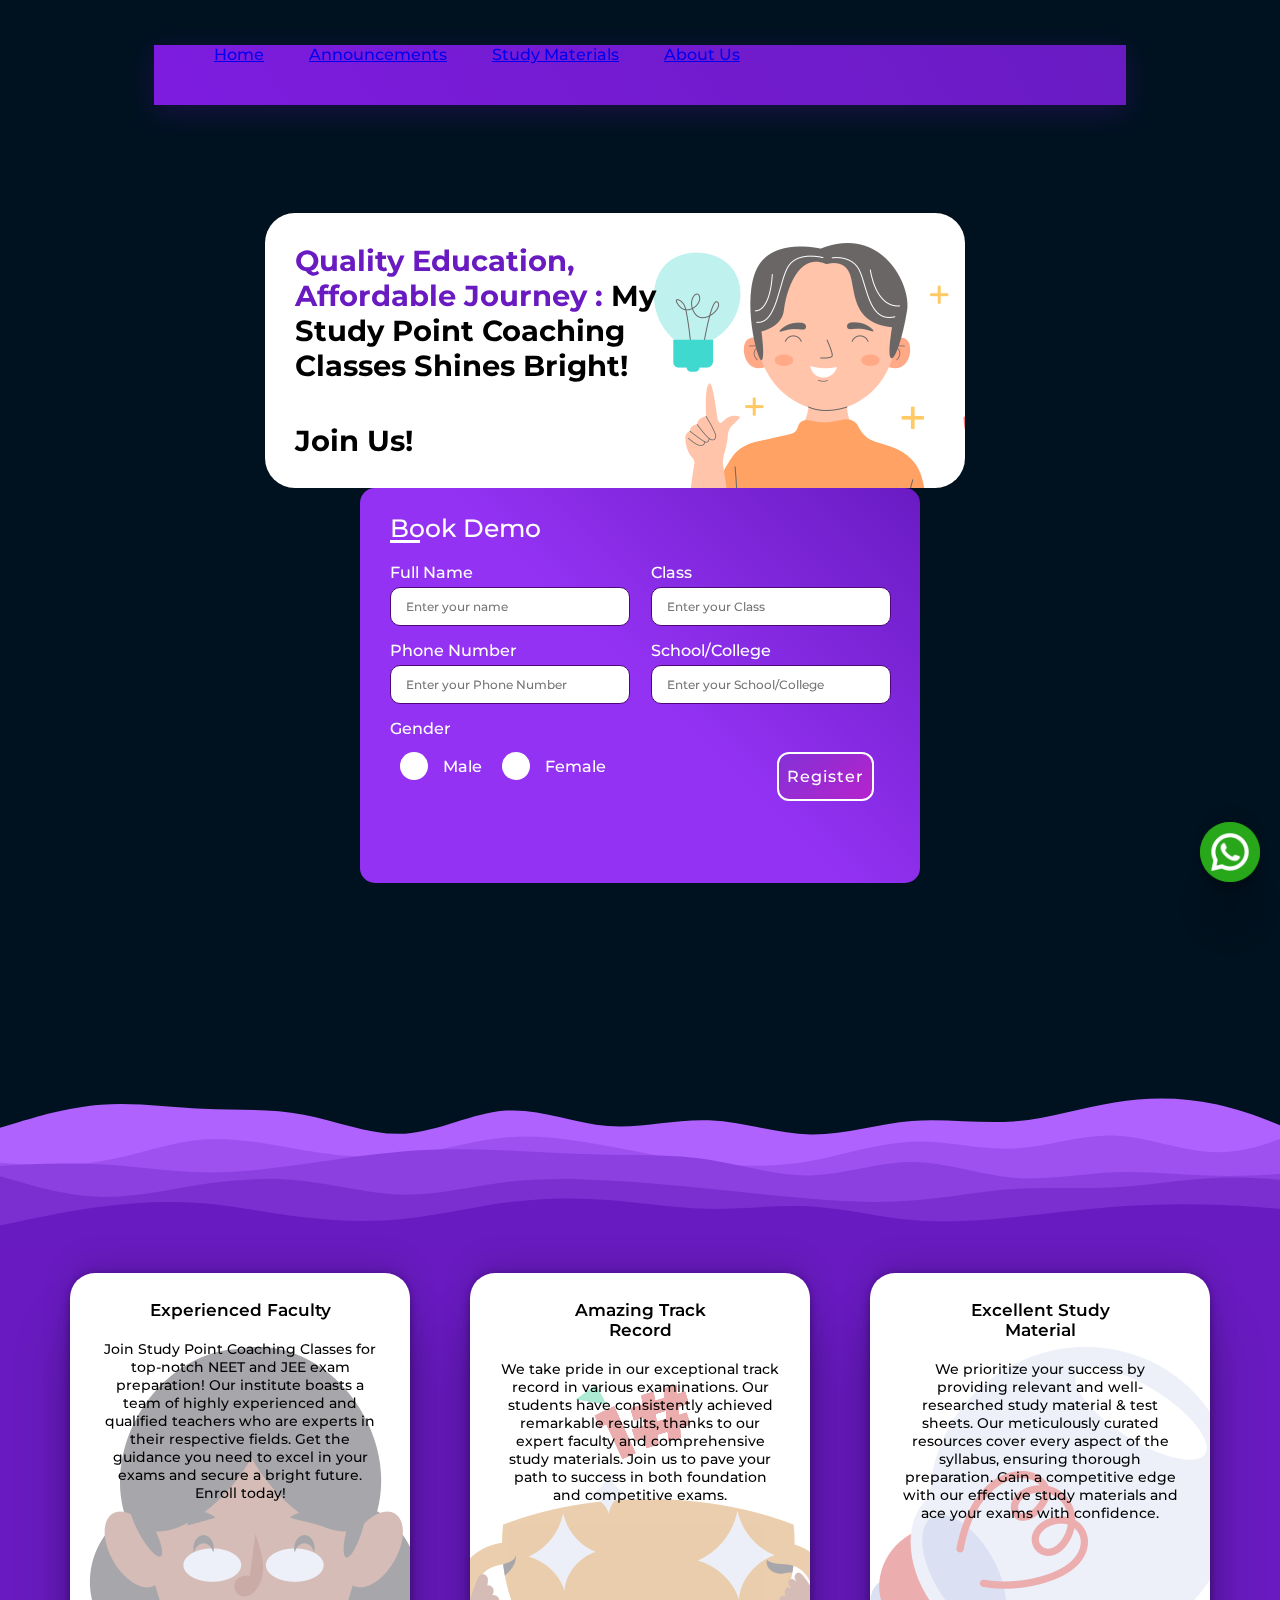
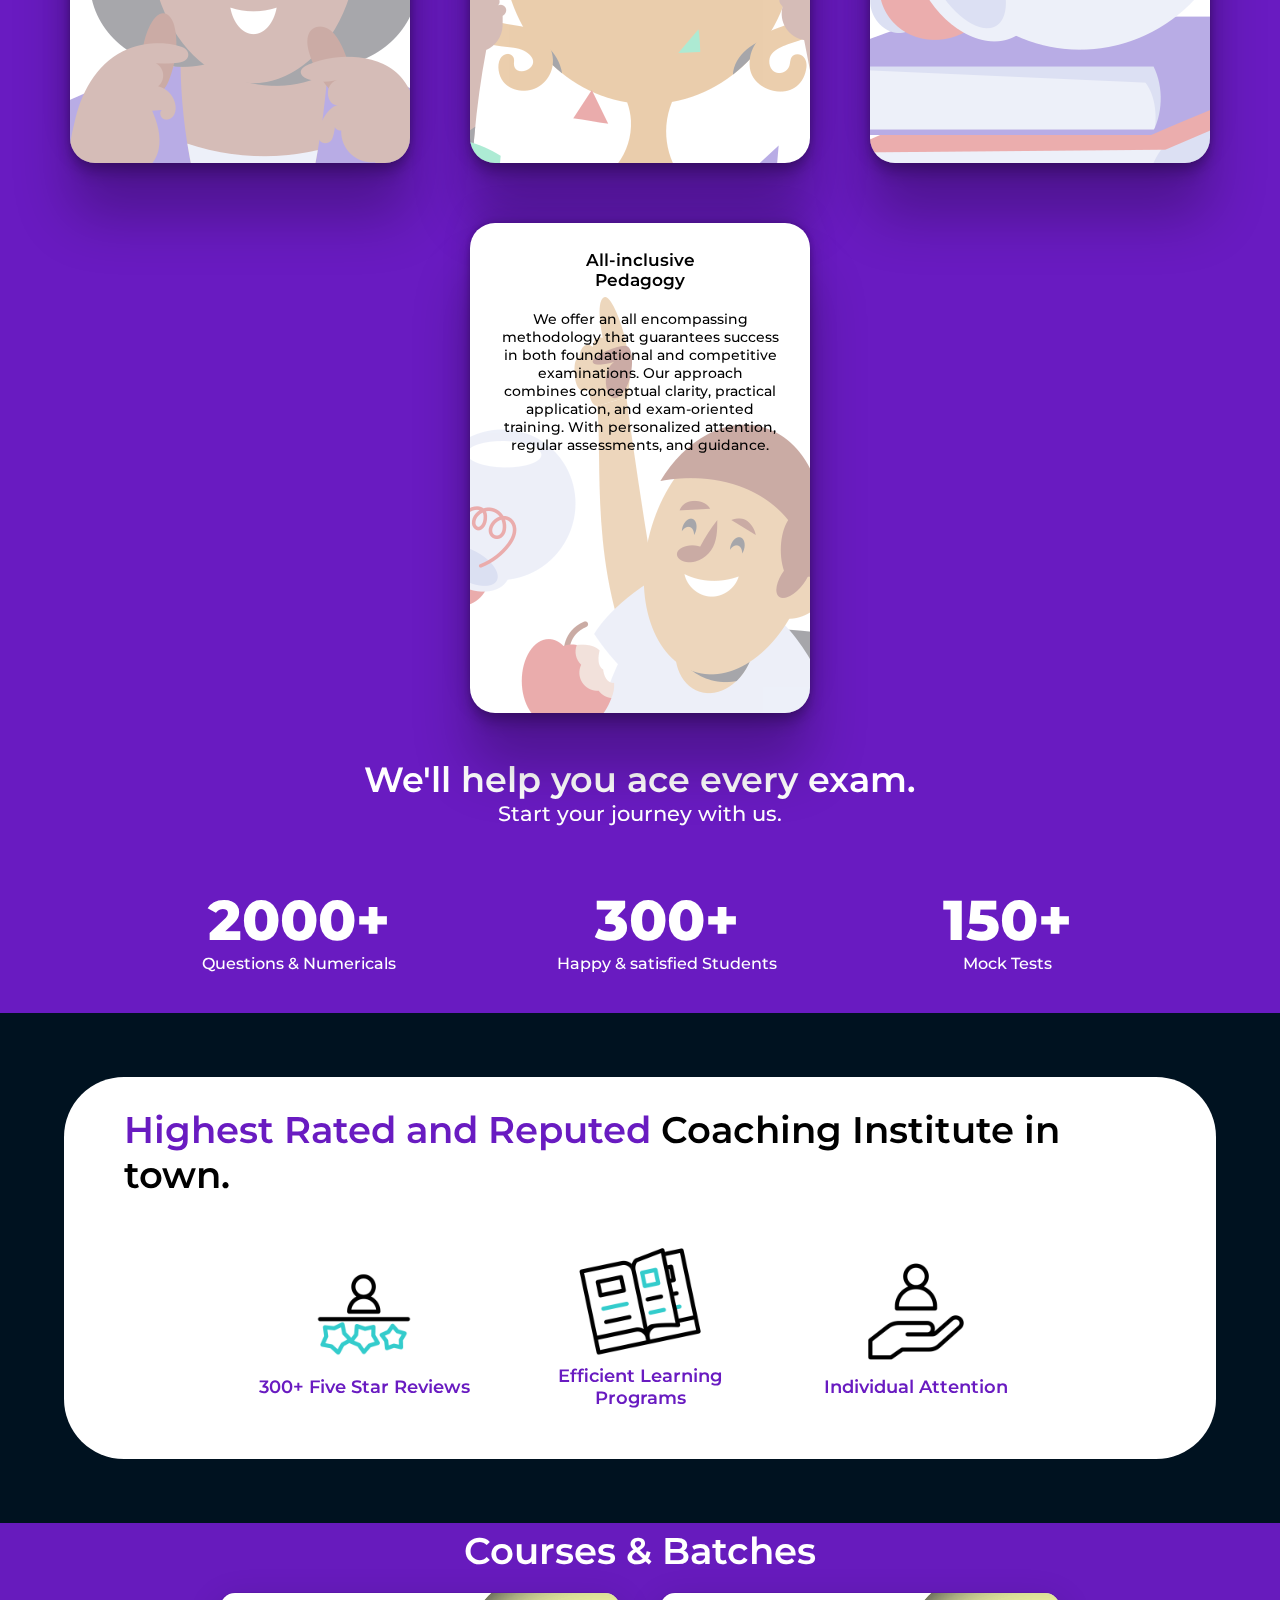
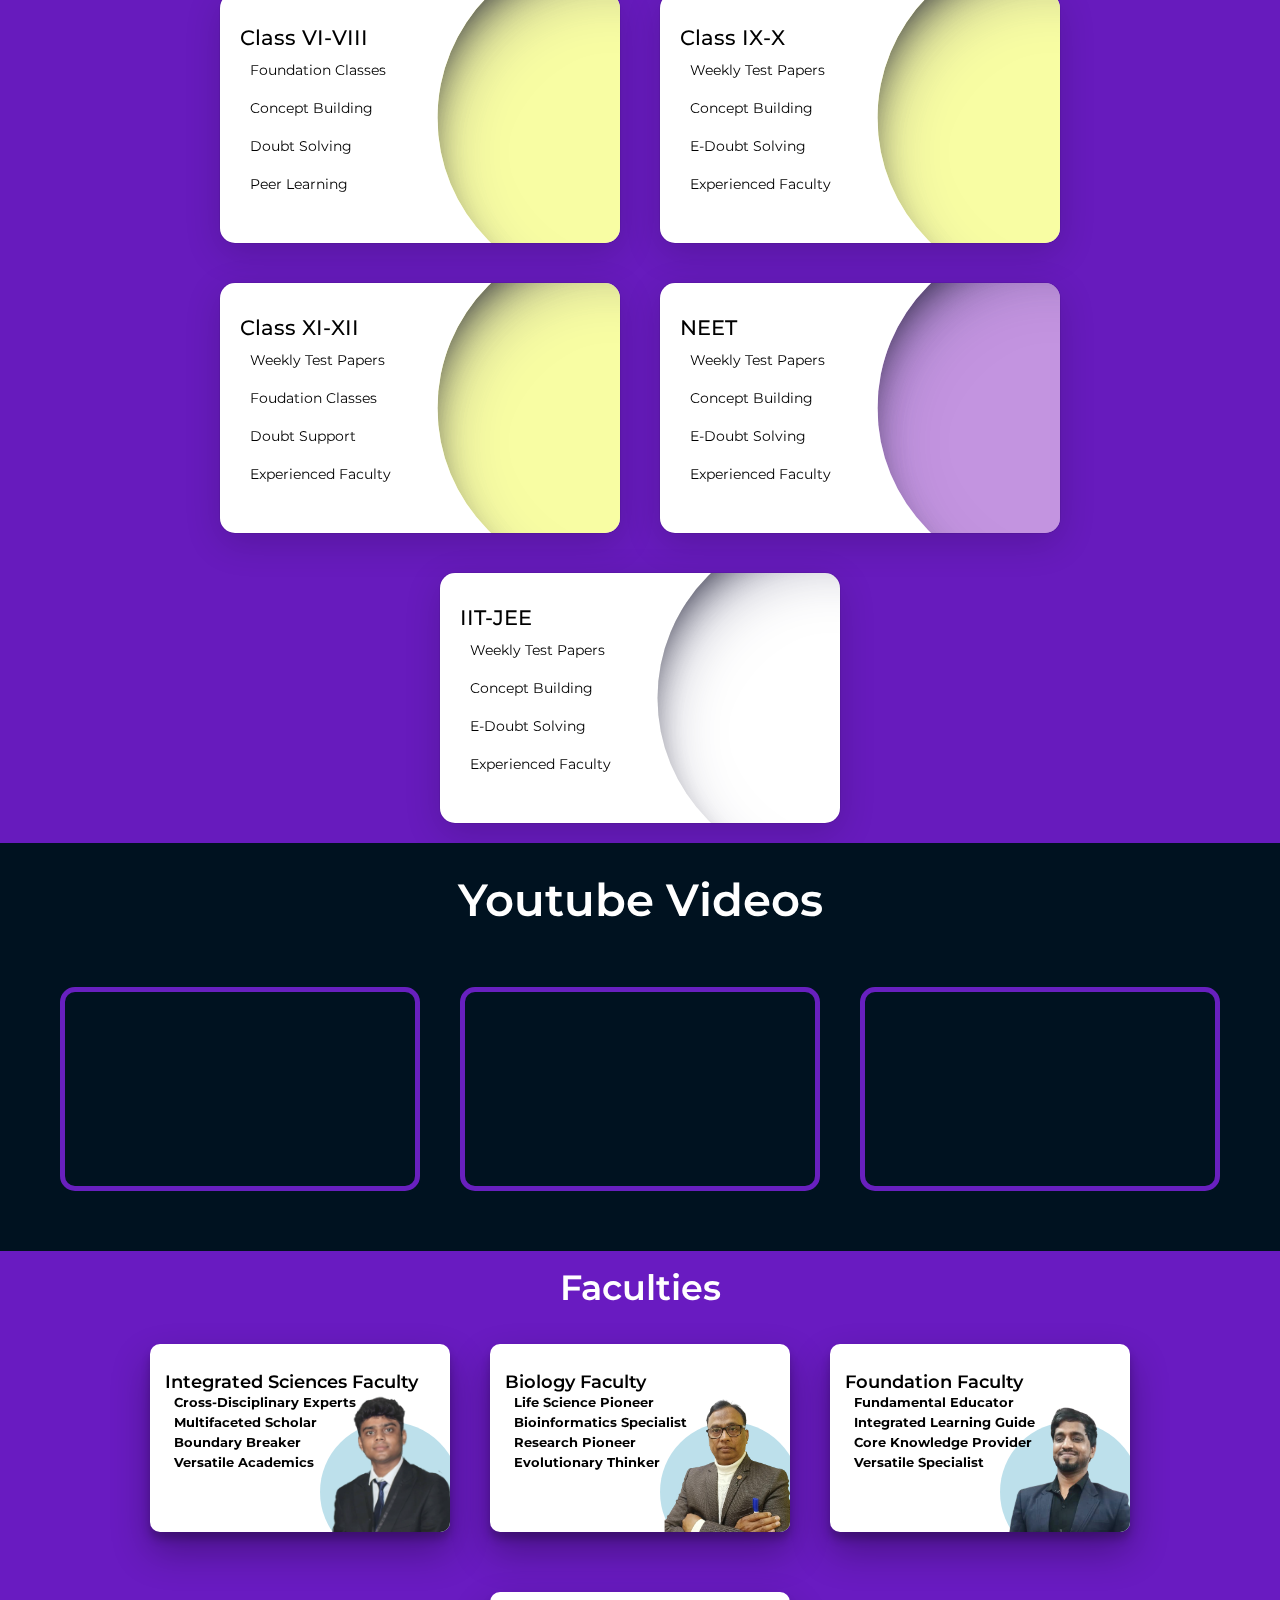
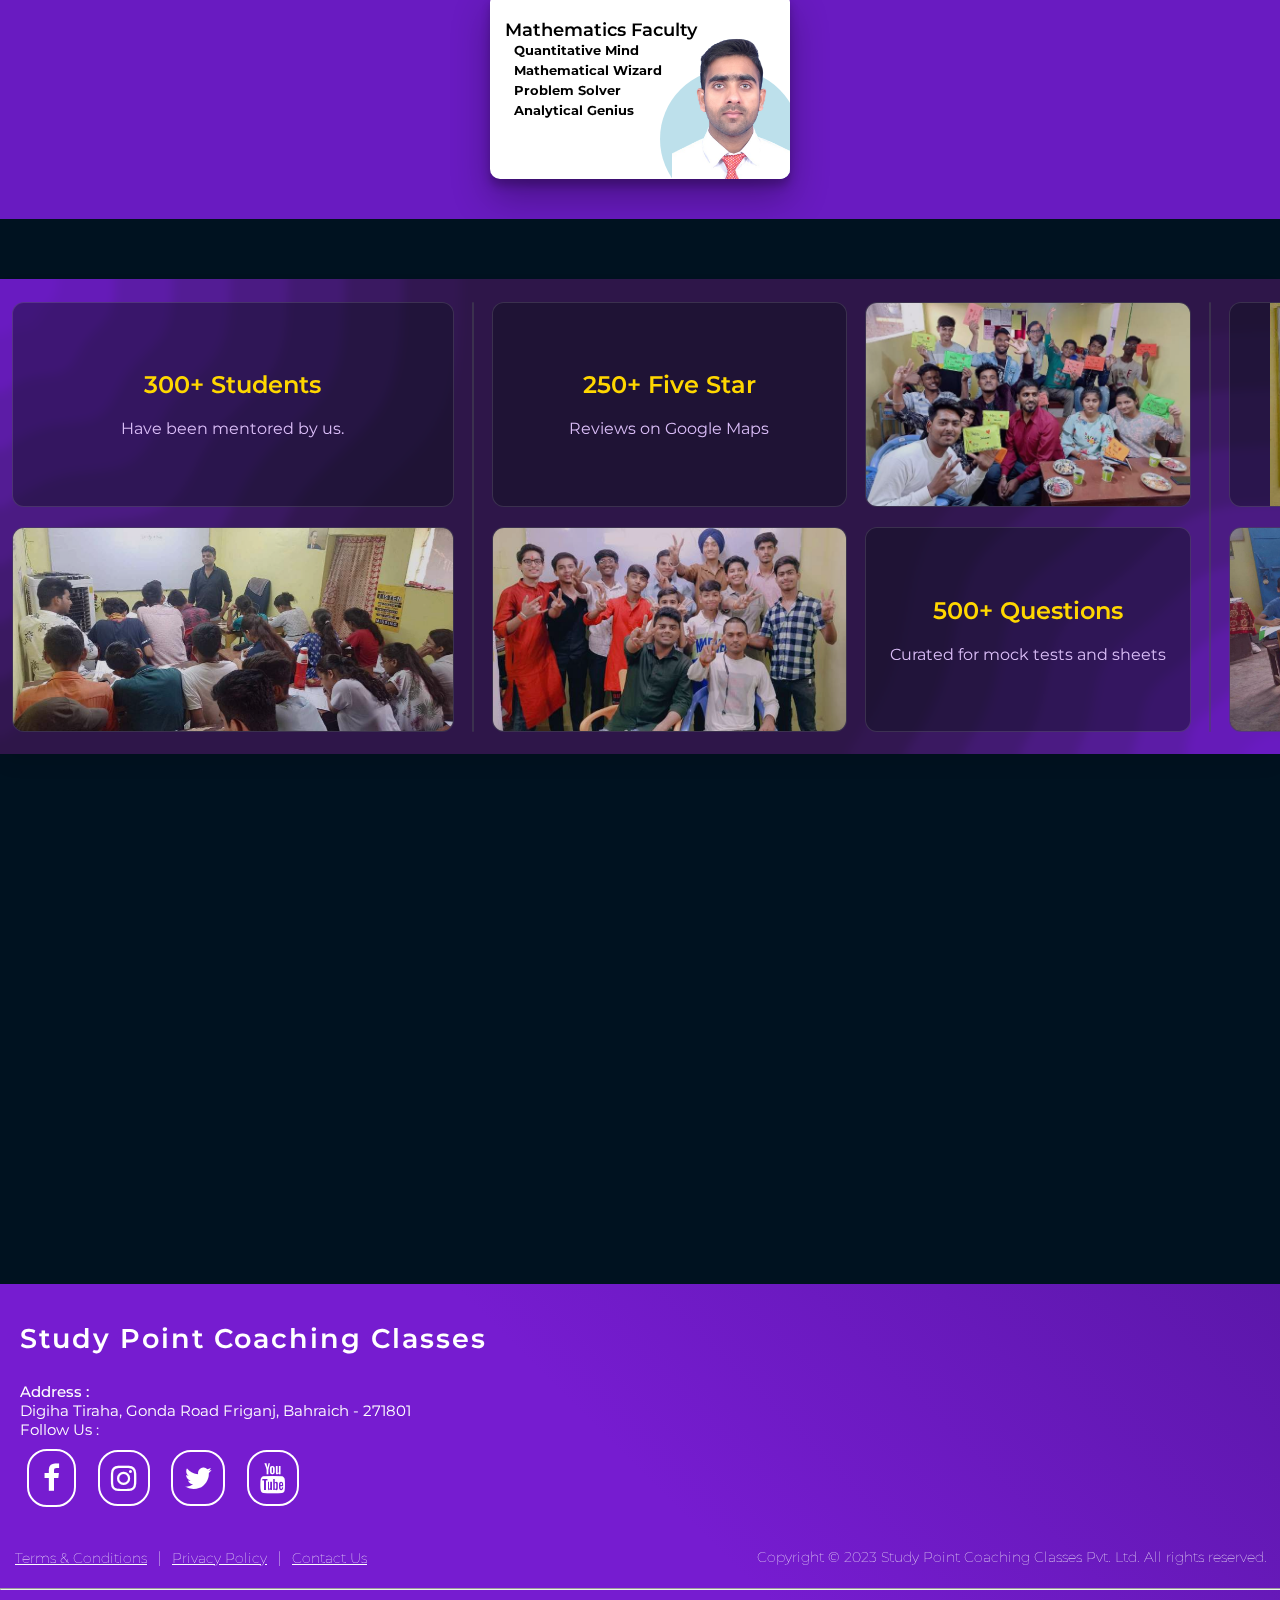
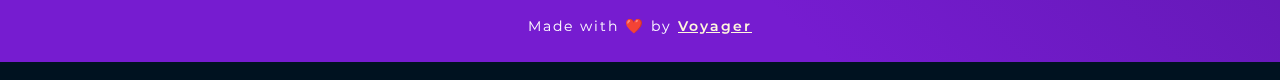
==== index.html @ d898511c "Add files via upload" ====
<!DOCTYPE html>
<html lang="en">
<head>
    <meta charset="UTF-8">
    <meta http-equiv="X-UA-Compatible" content="IE=edge">
    <meta name="viewport" content="width=device-width, initial-scale=1.0">
    <script src="https://cdn.tailwindcss.com"></script>
    <link rel="stylesheet" href="styles.css">
    <link rel="stylesheet" href="course-section.css">
    <link rel="stylesheet" href="carousel-styles.css">

    <link rel="stylesheet" href="Course-Card/course-card.css">
    
    <title>Study Point Coaching Classes</title>
    <link rel="preconnect" href="https://fonts.googleapis.com">
<link rel="preconnect" href="https://fonts.gstatic.com" crossorigin>
<link rel="preconnect" href="https://fonts.googleapis.com">
<link rel="preconnect" href="https://fonts.gstatic.com" crossorigin>
<link href="https://fonts.googleapis.com/css2?family=Montserrat:wght@500&display=swap" rel="stylesheet">
<link rel="stylesheet" href="https://cdnjs.cloudflare.com/ajax/libs/font-awesome/6.4.0/css/all.min.css" integrity="sha512-iecdLmaskl7CVkqkXNQ/ZH/XLlvWZOJyj7Yy7tcenmpD1ypASozpmT/E0iPtmFIB46ZmdtAc9eNBvH0H/ZpiBw==" crossorigin="anonymous" referrerpolicy="no-referrer" />

<link rel="stylesheet" href="https://cdnjs.cloudflare.com/ajax/libs/font-awesome/4.7.0/css/font-awesome.min.css">

<script type="text/javascript"
        src="https://cdn.jsdelivr.net/npm/@emailjs/browser@3/dist/email.min.js">
 </script>
<script type="text/javascript">
    (function(){
        emailjs.init("WO42EqOjIlvvfjnhY");
    })();
</script>

</head>
<body class="container" >
    <div id="course-overlay"></div>

    <!-- <h1 class="text-lg hidden  ">Study Point</h1> -->
    <nav class="navi flex items-center rounded-full shadow-sm  my-5 min-w-screen
    ">

       
    <div class="toggle_btn">
        <i class="fa-solid fa-bars"></i>
    </div>

        <ul class="justify-items-center">
            <li class="nav-li list-none "><a href="#" class="nav-text no-underline text-white px-2 hover:text-blue-950 ease-in duration-200 " id="home-btn">Home</a></li>
            <li class="nav-li list-none "><a href="#" class="nav-text no-underline text-white px-2 hover:text-blue-950 ease-in duration-200 " id="announcement-btn">Announcements</a></li>
            <li class="nav-li list-none "><a href="#" class="nav-text no-underline text-white px-2 hover:text-blue-950 ease-in duration-200 " id="sm-btn">Study Materials</a></li>
            <li class="nav-li list-none "><a href="#foot_foot" class="nav-text no-underline text-white px-2 hover:text-blue-950 ease-in duration-200 " id="aboutus-btn">About Us</a></li>
        </ul>
        <!-- <a href="#" class="action-btn" >Book Demo</a> -->

        

        <div class="dropdown-menu">
            <li class="nav-li list-none"><a href="#" class="nav-text no-underline text-white px-2 hover:text-blue-950 ease-in duration-200 " id="d-home-btn">Home</a></li>
            <li class="nav-li list-none"><a href="#" class="nav-text no-underline text-white px-2 hover:text-blue-950 ease-in duration-200 " id="d-announcement-btn">Announcements</a></li>
            <li class="nav-li list-none"><a href="#" class="nav-text no-underline text-white px-2 hover:text-blue-950 ease-in duration-200 " id="d-sm-btn">Study Materials</a></li>
            <li class="nav-li list-none"><a href="#foot_foot" class="nav-text no-underline text-white px-2 hover:text-blue-950 ease-in duration-200 " id="d-aboutus-btn">About Us</a></li>
        </div>
    </nav>

    <div class="whatsapp-contact">
        <a class="whatsapp-floating-icon" href="https://wa.me/message/O2HC3H54TDE4G1" target="_blank">
            <img src="images/whatsapp.png" alt="WhatsApp"/>
            </a>
    </div>

    <div id="announcement-overlay"></div>
    <div class="announcement-popup" id="an-popup">
        <div class="popup-content">
            <ul>
                <li>New Batches Starting Soon. Stay Tuned.</li>
                <li>Timings for Extra Classes -> 6PM-8PM</li>
                <li>Doubt Counters will be scheduled soon.</li>
                <li>Classes might be rescheduled. Check WhatsApp for updates.</li>
            </ul>
        </div>
        <div class="close-announcement-btn" id="an-closeBtn">X</div>
    </div>


<!-- Announcements Popup Close JS Starts  -->
    <script>
        const openButton = document.getElementById('announcement-btn');
        const closeButton = document.getElementById('an-closeBtn');
        const popupCard = document.getElementById('an-popup');
        const overlay = document.getElementById('announcement-overlay');

        openButton.addEventListener('click', () => {
        popupCard.style.display = 'block';
        overlay.style.display = 'block';
        document.body.style.overflow = 'hidden'; // Prevent scrolling of background
        });

        closeButton.addEventListener('click', () => {
        popupCard.style.display = 'none';
        overlay.style.display = 'none';
        document.body.style.overflow = 'auto'; // Restore scrolling
        });
    </script>
    <script>
        const openBtn = document.getElementById('d-announcement-btn');
        const closeBtn = document.getElementById('an-closeBtn');
        const d_popup = document.getElementById('an-popup');
        const d_overlay = document.getElementById('announcement-overlay');

        openBtn.addEventListener('click', () => {
        d_popup.style.display = 'block';
        d_overlay.style.display = 'block';
        document.body.style.overflow = 'hidden'; // Prevent scrolling of background
        });

        closeBtn.addEventListener('click', () => {
        d_popup.style.display = 'none';
        d_overlay.style.display = 'none';
        document.body.style.overflow = 'auto'; // Restore scrolling
        
        });
    </script>

<!-- Announcements Popup Close JS Ends -->


    <div class="form_contain" >
        <div class="welcome">
            <!-- "Quality Education, Affordable Journey: Study Point Coaching Classes Shines Bright!" -->
            <div class="welcome_display">
                <span class="main_text">Quality Education, </span>
                <span class="sec_text">Affordable Journey :</span>
                <span>My Study Point Coaching Classes Shines Bright!</span>
                <div class="join-us">Join Us!</div>
            </div>
            <div class="welcome_sticker">
                <img src="images/concept (1).png" alt="">
            </div>
        </div>

        <div class="st_form">
            <div class="title">Book Demo</div>
            <div class="content" >
                <form action="#">
                    <div class="user_details">
                        <div class="input_box">
                            <span class="details">Full Name</span>
                            <input id="full_name" type="text" placeholder="Enter your name" required>
                        </div>
                        <div class="input_box">
                            <span class="details">Class</span>
                            <input id="class" type="text" placeholder="Enter your Class" required>
                        </div>
                        <div class="input_box">
                            <span class="details">Phone Number</span>
                            <input  id="phone_no"  type="number"placeholder="Enter your Phone Number" required>
                        </div>
                        <div class="input_box">
                            <span class="details">School/College</span>
                            <input id="school" type="text" placeholder="Enter your School/College" required>
                        </div>
                        <div class="gender_details">
        
                            <input type="radio" name="gender" id="dot-1">
                            <input type="radio" name="gender" id="dot-2">
        
                            <span class="gender_title">Gender</span>
                            <div class="category">
                                <label for="dot-1">
                                    <span class="dot one"></span>
                                    <span class="gender">Male</span>
                                </label>
                                <label for="dot-2">
                                    <span class="dot two"></span>
                                    <span class="gender">Female</span>
                                </label>
                            </div>
                        </div>
                        <div class="button" id="register_button">
                            <input onclick="register()"  type="submit" value="Register">
                        </div>
                        
                    </div>
                </form>
            </div>
            
        </div>
    </div>

    
    <div class="wave_contain">
        <img src="images/layered-waves-haikei 3.svg" class="waves ">
    </div>

    <div class="why_choose">
        <div class="why_choose_card">
            <div class="card_backgroundimg">
                <img src="images/teacher-Adib Sulthon.png" alt="" >
            </div>
            <!-- <div class="circlein"></div> -->
             <h2>Experienced Faculty</h2>
                <p>Join Study Point Coaching Classes for top-notch NEET and JEE exam preparation! Our institute boasts a team of highly experienced and qualified teachers who are experts in their respective fields. Get the guidance you need to excel in your exams and secure a bright future. Enroll today!
                </p>
        </div>
        <div class="why_choose_card">
            <div class="card_backgroundimg"><img src="images/champion-edit.png" alt=""></div>
            <!-- <div class="circlein"> -->
            <!-- </div> -->
             <h2>Amazing Track Record</h2>
                <p>We take pride in our exceptional track record in various examinations. Our students have consistently achieved remarkable results, thanks to our expert faculty and comprehensive study materials. Join us to pave your path to success in both foundation and competitive exams.
                </p>
        </div>
        <div class="why_choose_card">
            <!-- <div class="circlein"> -->
                <div class="card_backgroundimg"><img src="images/book-Adib Sulthon.png" alt=""></div>
            <!-- </div> -->
             <h2>Excellent
                Study Material</h2>
                <p>
                    We prioritize your success by providing relevant and well-researched study material & test sheets. Our meticulously curated resources cover every aspect of the syllabus, ensuring thorough preparation. Gain a competitive edge with our effective study materials and ace your exams with confidence.
                </p>
        </div>
        <div class="why_choose_card">
            <!-- <div class="circlein"> -->
                <div class="card_backgroundimg"><img src="images/idea-Adib Sulthon.png" alt="" title="Sticker made by Adib Sulthon on Flaticon.com"></div>
            <!-- </div> -->
             <h2>All-inclusive Pedagogy</h2>
                <p>
                    We offer an all encompassing methodology that guarantees success in both foundational and competitive examinations. Our approach combines conceptual clarity, practical application, and exam-oriented training. With personalized attention, regular assessments, and guidance.
                </p>
        </div>
    </div>

<div class="some_info">
            <div class="heading_info">We'll help you ace every exam.</div>
            <div class="subheading_info">Start your journey with us.</div>
            <div class="somemore_info">
                <div class="info_contain">
                    <span class="main_info">2000+</span>
                    <span class="text_somemore">Questions & Numericals</span>
                </div>
                    
                <div class="info_contain">
                    <span class="main_info">300+</span>
                    <span class="text_somemore">Happy & satisfied Students</span>
                </div>
                
                <div class="info_contain"> 
                    <span class="main_info">150+</span>
                    <span class="text_somemore">Mock Tests</span>
                </div>
                
            </div>
        </div>
    
<!-- Display Board Starts  -->
<div class="display_board">
    
    <div class="flex_board">
        <p>Highest Rated and Reputed <span>Coaching Institute in town.</span></p>
            <div class="imgs">
            <div class="rating_img">
                <img src="images/rating.gif">
                <p>300+ Five Star Reviews</p>
            </div>
            <div class="rating_img">
                <img src="images/book.gif">
                <p>Efficient Learning Programs</p>
            </div>
            <div class="rating_img">
                <img src="images/social-care.gif">
                <p>Individual Attention</p>
            </div>
        </div>
    </div>    
</div>
<!-- Display Board Ends  -->

<!-- Course Section - New Starts  -->
<div class="course-container">
    <div class="course-card-title">Courses & Batches</div>
    <div class="course-card-insider">
        <div class="course-card">
            <div class="circle" id="c0"></div>
            <h2>Class VI-VIII</h2>
            <div class="lst">
                <img src="svg/check-symbol-4795.svg" alt="" class="tick">
                <p>Foundation Classes</p>
            </div>
            <div class="lst">
                <img src="svg/check-symbol-4795.svg" alt="" class="tick">
                <p>Concept Building</p>
            </div>
            <div class="lst">
                <img src="svg/check-symbol-4795.svg" alt="" class="tick">
                <p>Doubt Solving</p>
            </div>
            <div class="lst">
                <img src="svg/check-symbol-4795.svg" alt="" class="tick">
                <p>Peer Learning</p>
            </div>
        </div>
    
        <div class="course-card">
            <div class="circle" id="c1"></div>
            <h2>Class IX-X</h2>
            <div class="lst">
                <img src="svg/check-symbol-4795.svg" alt="" class="tick">
                <p>Weekly Test Papers</p>
            </div>
            <div class="lst">
                <img src="svg/check-symbol-4795.svg" alt="" class="tick">
                <p>Concept Building</p>
            </div>
            <div class="lst">
                <img src="svg/check-symbol-4795.svg" alt="" class="tick">
                <p>E-Doubt Solving</p>
            </div>
            <div class="lst">
                <img src="svg/check-symbol-4795.svg" alt="" class="tick">
                <p>Experienced Faculty</p>
            </div>
        </div>
    
        <div class="course-card">
            <div class="circle" id="c2"></div>
            <h2>Class XI-XII</h2>
            <div class="lst">
                <img src="svg/check-symbol-4795.svg" alt="" class="tick">
                <p>Weekly Test Papers</p>
            </div>
            <div class="lst">
                <img src="svg/check-symbol-4795.svg" alt="" class="tick">
                <p>Foudation Classes</p>
            </div>
            <div class="lst">
                <img src="svg/check-symbol-4795.svg" alt="" class="tick">
                <p>Doubt Support</p>
            </div>
            <div class="lst">
                <img src="svg/check-symbol-4795.svg" alt="" class="tick">
                <p>Experienced Faculty</p>
            </div>
        </div>
    
        <div class="course-card">
            <div class="circle" id="c3"></div>
            <h2>NEET</h2>
            <div class="lst">
                <img src="svg/check-symbol-4795.svg" alt="" class="tick">
                <p>Weekly Test Papers</p>
            </div>
            <div class="lst">
                <img src="svg/check-symbol-4795.svg" alt="" class="tick">
                <p>Concept Building</p>
            </div>
            <div class="lst">
                <img src="svg/check-symbol-4795.svg" alt="" class="tick">
                <p>E-Doubt Solving</p>
            </div>
            <div class="lst">
                <img src="svg/check-symbol-4795.svg" alt="" class="tick">
                <p>Experienced Faculty</p>
            </div>
        </div>
    
        <div class="course-card">
            <div class="circle" id="c4"></div>
            <h2>IIT-JEE</h2>
            <div class="lst">
                <img src="svg/check-symbol-4795.svg" alt="" class="tick">
                <p>Weekly Test Papers</p>
            </div>
            <div class="lst">
                <img src="svg/check-symbol-4795.svg" alt="" class="tick">
                <p>Concept Building</p>
            </div>
            <div class="lst">
                <img src="svg/check-symbol-4795.svg" alt="" class="tick">
                <p>E-Doubt Solving</p>
            </div>
            <div class="lst">
                <img src="svg/check-symbol-4795.svg" alt="" class="tick">
                <p>Experienced Faculty</p>
            </div>
        </div>
    </div>
    
</div>
<!-- Course Section - New Ends  -->

    <!-- Youtube Video Container -->
        
    <div class="yt_title">
        <span> Youtube Videos </span>
    </div>
    <div class="yt_box">
        <iframe src="https://www.youtube.com/embed/lXfEK8G8CUI" title="YouTube video player" frameborder="0" allow="accelerometer; autoplay; clipboard-write; encrypted-media; gyroscope; picture-in-picture; web-share"></iframe>
        <iframe src="https://www.youtube.com/embed/QImCld9YubE"  title="YouTube video player" frameborder="0" allow="accelerometer; autoplay; clipboard-write; encrypted-media; gyroscope; picture-in-picture; web-share" allowfullscreen></iframe>
        <iframe  src="https://www.youtube.com/embed/pP44EPBMb8A" title="YouTube video player" frameborder="0" allow="accelerometer; autoplay; clipboard-write; encrypted-media; gyroscope; picture-in-picture; web-share" allowfullscreen></iframe>
    </div>

    


<!-- Course Section Starts  -->

    <div class="courses">
        <div class="course-content">
            <h1 class="course-title">Faculties</h1>
            <div class="courses-box">
                <div class="course-flex"  id="neetjee">
                    <h1>Integrated Sciences Faculty</h1>
                    <div class="teacher-name">Abhineet Sir</div>
                        <button class="togglePopupBtn">Explore</button>
                    <div class="course-info">
                        <h2>Cross-Disciplinary Experts</h2>
                        <h2>Multifaceted Scholar</h2>
                        <h2>Boundary Breaker</h2>
                        <h2>Versatile Academics</h2>
                    </div>
                   
                    <div class="blob"></div>
                    
                    <div class="popupCard">
                        
                            <button class="closePopupBtn"><p>X</p></button>
                            <h1>Abhineet Sir</h1>
                            <p>Under the guidance of Abhineet Sir, conquer NEET & IIT-JEE with confidence. Benefit from weekly tests that bolster your preparation and timely syllabus coverage for comprehensive readiness. Our focus on strong concept building is complemented by a dedicated doubt counter, ensuring no question goes unanswered. Your journey to exam success starts here.</p>
                      </div>
                      <img src="images/Courses/course-bg-rem.png" id="abhineetsir" alt="">
                </div>
                
                <div class="course-flex">   
                    <h1>Biology Faculty</h1>
                    <div class="teacher-name">Dr. Deep Narayan Sir</div>
                        <button class="togglePopupBtn">Explore</button>
                    <div class="course-info">
                        <h2>Life Science Pioneer</h2>
                        <h2>Bioinformatics Specialist</h2>
                        <h2>Research Pioneer</h2>
                        <h2>Evolutionary Thinker</h2>
                    </div>
                    
                    <div class="blob"></div>
                        <div class="popupCard">
                            <button class="closePopupBtn">X</button>
                            <h1>Class XI-XII</h1>
                            <p>Elevate your Class XI-XII education with Farman Sir, exclusively for PCMB & Computer. Our approach includes weekly tests, ensuring continuous growth. We prioritize timely syllabus completion for ample revision time. Experience hands-on learning that goes beyond the classroom, setting the path for a successful academic future.</p>
                      </div>
                      <img src="images/Faculties/DeepNarayanSir.png"  id="deepnarayansir" alt="">
                </div>

                <div class="course-flex">
                    <h1>Foundation Faculty</h1>
                    <div class="teacher-name">Ram Sir</div>
                    <button class="togglePopupBtn">Explore</button>
                    <div class="course-info">
                        <h2>Fundamental Educator</h2>
                        <h2>Integrated Learning Guide</h2>
                        <h2>Core Knowledge Provider</h2>
                        <h2>Versatile Specialist</h2>
                    </div>
                    
                    <div class="blob"></div>
                    <div class="popupCard">
                        <button class="closePopupBtn">X</button>
                        <h1>Ram Sir</h1>
                        <p>Unlock interactive learning and academic success with our Class IX-X courses guided by Ram Sir. Encompassing all subjects, we prioritize comprehensive understanding, supplemented by mock tests to track progress. Our commitment to timely syllabus coverage ensures ample exam preparation. Join us to thrive in an engaging educational journey.</p>
                      </div>
                    <img src="images/Courses/ram-sir-removebg-preview.png" id="ramsir" alt="">
                </div>

                <div class="course-flex">
                    <h1>Mathematics Faculty</h1>
                    <div class="teacher-name">Rajeshwari Prasad Sir</div>
                    <button class="togglePopupBtn">Explore</button>
                    <div class="course-info">
                        <h2>Quantitative Mind</h2>
                        <h2>Mathematical Wizard</h2>
                        <h2>Problem Solver</h2>
                        <h2>Analytical Genius</h2>
                    </div>
                    
                    <div class="blob"></div>
                    <div class="popupCard">
                        <button class="closePopupBtn">X</button>
                        <h1>Rajeshwari Sir </h1>
                        <p>Unlock interactive learning and academic success with ourcourses guided by Rajeshwari Sir. Encompassing all subjects, we prioritize comprehensive understanding, supplemented by mock tests to track progress. Our commitment to timely syllabus coverage ensures ample exam preparation. Join us to thrive in an engaging educational journey.</p>
                      </div>
                    <img src="images/Faculties/RajeshwariSir.png" id="rajeshwarisir" alt="">
                </div>

                <!-- <div class="course-flex">
                    <h1>Class IX - X</h1>
                    <div class="teacher-name">Ram Sir</div>
                    <button class="togglePopupBtn">Explore</button>
                    <div class="course-info">
                        <h2>All Subjects</h2>
                        <h2>Mock Tests</h2>
                        <h2>Timely Coverage</h2>
                        <h2>Interactive Learning</h2>
                    </div>
                    
                    <div class="blob"></div>
                    <div class="popupCard">
                        <button class="closePopupBtn">X</button>
                        <h1>Class IX-X</h1>
                        <p>Unlock interactive learning and academic success with our Class IX-X courses guided by Ram Sir. Encompassing all subjects, we prioritize comprehensive understanding, supplemented by mock tests to track progress. Our commitment to timely syllabus coverage ensures ample exam preparation. Join us to thrive in an engaging educational journey.</p>
                      </div>
                    <img src="images/Courses/ram-sir-removebg-preview.png" id="ramsir" alt="">
                </div> -->

                
            </div>
            
        </div>
    </div>

<!-- <div class="overlay"></div> -->
  <!-- Course Section Ends  -->

  <!-- Popup Sections Starts  -->


<script>
document.addEventListener("DOMContentLoaded", function() {
  const toggleButtons = document.querySelectorAll(".togglePopupBtn");
  const closeButtons = document.querySelectorAll(".closePopupBtn");
  const overlay1 = document.getElementById('course-overlay');

  toggleButtons.forEach(button => {
    button.addEventListener("click", function() {
      const card = this.parentElement;
      card.classList.toggle("open");
      overlay1.style.display = 'block';
      document.body.style.overflow = 'hidden';
    });
  });

  closeButtons.forEach(button => {
    button.addEventListener("click", function(event) {
      event.stopPropagation();
      const card = this.closest(".course-flex");
      card.classList.remove("open");
      overlay1.style.display = 'none';
      document.body.style.overflow = 'auto';
    });
  });
});

</script>
    
<!-- Carousel Section Starts -->
<div class="slider">
    <div class="slider-contain">
      <div class="slide">

        <div class="content-flex">
            <div class="small-card sm-content">
                <h1>300+ Students</h1>
                <p>Have been mentored by us.</p>
            </div>
            <div class="small-card">
                <img src="images/Carousel/images-c7.jpg" alt="" height="100%" class="h100">
            </div>
        </div>
        <div class="content-flex">
            <div class="big-card">
                <img src="images/Carousel/img10.jpg" alt="" width="100%" class="w100">
            </div>
        </div>
        <div class="content-flex">
            <div class="small-card sm-content">
                <img src="images/Carousel/five-stars-png-31594.png" alt="" width="45%">
                <h1>250+ Five Star</h1>
                <p>Reviews on Google Maps</p>
            </div>
            <div class="small-card">
                <img src="images/Carousel/img1.jpg" alt="" height="100%" class="h100">
            </div>
        </div>
        <div class="content-flex">
            <div class="small-card">
                <img src="images/Carousel/img4.jpg" alt="" height="120%">
            </div>
            <div class="small-card sm-content">
                <h1>500+ Questions</h1>
                <p>Curated for mock tests and sheets</p>
            </div>
        </div>
        <div class="content-flex">
            <div class="big-card">
                <img src="images/Carousel/prize-dis.jpg" alt="" height="110%" class="h110">
            </div>
        </div>
        <div class="content-flex">
            <div class="small-card">
                <img src="images/Carousel/carousel-image-laser-exp.jpg" alt="" class="boardimg">
            </div>
            <div class="small-card">
                <img src="images/Carousel/images-draw-comp.jpg" alt="" height="100%" class="h100">
            </div>
        </div>
        <div class="content-flex">
            <div class="big-card">
                <img src="images/Carousel/images-c1.jpg" alt="" height="100%" class="h100">
            </div>
        </div>
        <div class="content-flex">
            <div class="small-card">
                <img src="images/Carousel/carousel-image-heart-diagram.jpg" alt="" height="100%" class="h100 hsc">
            </div>
            <div class="small-card">
                <img src="images/Carousel/doubt-counter-abhineet.jpg" alt="" width="100%" class="w100">
            </div>
        </div>
        <div class="content-flex">
            <div class="small-card">
                <img src="images/Carousel/images-c2.jpg" alt="" width="100%" class="w100">
            </div>
            <div class="small-card">
                <img src="images/Carousel/Logo3D.png" alt="">
            </div>
        </div>
        
        <div class="content-flex">
            <div class="small-card sm-content">
                <h1>300+ Students</h1>
                <p>Have been mentored by us.</p>
            </div>
            <div class="small-card">
                <img src="images/Carousel/images-c7.jpg" alt="" height="100%" class="h100">
            </div>
        </div>
        <div class="content-flex">
            <div class="big-card">
                <img src="images/Carousel/img10.jpg" alt="" width="100%" class="w100">
            </div>
        </div>
        <div class="content-flex">
            <div class="small-card sm-content">
                <img src="images/Carousel/five-stars-png-31594.png" alt="" width="45%">
                <h1>250+ Five Star</h1>
                <p>Reviews on Google Maps</p>
            </div>
            <div class="small-card">
                <img src="images/Carousel/img1.jpg" alt="" height="100%" class="h100">
            </div>
        </div>
        <div class="content-flex">
            <div class="small-card">
                <img src="images/Carousel/img4.jpg" alt="" height="120%">
            </div>
            <div class="small-card sm-content">
                <h1>500+ Questions</h1>
                <p>Curated for mock tests and sheets</p>
            </div>
        </div>
        <div class="content-flex">
            <div class="big-card">
                <img src="images/Carousel/prize-dis.jpg" alt="" height="110%" class="h110">
            </div>
        </div>
        <div class="content-flex">
            <div class="small-card">
                <img src="images/Carousel/carousel-image-laser-exp.jpg" alt="" class="boardimg">
            </div>
            <div class="small-card">
                <img src="images/Carousel/images-draw-comp.jpg" alt="" height="100%" class="h100">
            </div>
        </div>
        <div class="content-flex">
            <div class="big-card">
                <img src="images/Carousel/images-c1.jpg" alt="" height="100%" class="h100">
            </div>
        </div>
        <div class="content-flex">
            <div class="small-card">
                <img src="images/Carousel/carousel-image-heart-diagram.jpg" alt="" height="100%" class="h100 hsc">
            </div>
            <div class="small-card">
                <img src="images/Carousel/doubt-counter-abhineet.jpg" alt="" width="100%" class="w100">
            </div>
        </div>
        <div class="content-flex">
            <div class="small-card">
                <img src="images/Carousel/images-c2.jpg" alt="" width="100%" class="w100">
            </div>
            <div class="small-card">
                <img src="images/Carousel/Logo3D.png" alt="">
            </div>
        </div>



      </div>
    </div>
  </div>
<!-- Carousel Section Ends -->


    <div class="map_wrapper">
        <iframe src="https://www.google.com/maps/embed?pb=!1m14!1m8!1m3!1d14146.175147388363!2d81.6054783!3d27.5766658!3m2!1i1024!2i768!4f13.1!3m3!1m2!1s0x3999af62a7e85daf%3A0x4236caa6fc16a405!2sStudy%20Point%20Coaching%20Classes!5e0!3m2!1sen!2sin!4v1685224954875!5m2!1sen!2sin" width="600" height="450" style="border:0;" allowfullscreen="" loading="lazy" referrerpolicy="no-referrer-when-downgrade"></iframe>
    </div>

        
        
    <section id="foot_foot">
        <div class="footer">
            <div class="footer_title">
                <p>Study Point Coaching Classes</p>
                <span class="address">Address : </span>
                <span>Digiha Tiraha, Gonda Road Friganj, Bahraich - 271801</span>
                <div class="follow_us">
                    <span>
                        Follow Us : 
                    </span>
                   <div class="social_buttons">
                        <a href="#" class="fa fa-facebook"></a>
                        <a href="#" class="fa fa-instagram"></a>
                        <a href="#" class="fa fa-twitter"></a>
                        <a href="#" class="fa fa-youtube"></a>
                   </div>
                </div>
            </div>
            
            <div class="foot_content">
            </div>
            
            <div class="policy">
                <div class="policy-content">
                    <p> <a href="#">Terms & Conditions</a>|</p>
                    <p> <a href="#">Privacy Policy</a>|</p>
                    <p> <a href="#">Contact Us</a></p>
                </div>
                <div class="copyright">Copyright © 2023 Study Point Coaching Classes Pvt. Ltd. All rights reserved.</div>
            </div>
            
            <hr>
            <div class="made-by">
                <p>Made with ❤️ by <a href="https://www.linkedin.com/in/voyager7/" target="_blank">Voyager</a></p>
            </div>

        </div>
    </section>
    







    <script>
        const toggleBtn = document.querySelector('.toggle_btn')
        const toggleBtnIcon = document.querySelector('.toggle_btn i')
        const dropdownMenu = document.querySelector('.dropdown-menu')

        toggleBtn.onclick = function() {
            dropdownMenu.classList.toggle('clicked')
            const isOpen = dropdownMenu.classList.contains('clicked')

            toggleBtnIcon.classList = isOpen
            ? 'fa-solid fa-xmark' 
            :  'fa-solid fa-bars'
    
        }

    </script>

    <script>
        function SendMail() {
            var params = {
                from_name : document.getElementById("full_name").value,
                class : document.getElementById("class").value,
                school : document.getElementById("school").value,
                phone_no : document.getElementById("phone_no").value,
            }
            emailjs.send("studypoint.brh.2022", "template_c9pvl8y",params).then(function (res) {
                alert("Demo Classes Request Sent Successfully!" + res.status);
            })
        }
    </script>
    <script>
        function register() {
        // Get all the input fields
        var inputFields = document.querySelectorAll('input');

        // Flag to track if all fields are filled
        var allFieldsFilled = true;
            // Check each input field
        for (var i = 0; i < inputFields.length; i++) {
            if (inputFields[i].value === '') {
            allFieldsFilled = false;
            break; // Exit the loop if any field is empty
            }
        }

        // Perform action if all fields are filled
        if (allFieldsFilled) {
            // Call your desired function or perform your desired action here
            // For example, you can display a success message or submit a form
            // replace the following line with your desired action
            SendMail();
        } else {
            // Display an error message or perform any other desired action
            alert('Please fill in all the fields!');
        }
        }

        function submitPoll(id){
        document.getElementById("register_button").disabled = true;
        setTimeout(function(){document.getElementById("register_button").disabled = false;},5000);
        }
    </script>

</body>
</html>
---- styles.css ----
.navi {
    height: 60px;
    background-image: linear-gradient(-120deg, #691bc2 0%, #7e1cdf 100%);
    box-shadow: rgba(135, 20, 230, 0.188) 0px 7px 29px 0px;
    justify-content: center;
    margin: 3vh 12vw;
}

@media(max-width: 788px ) {
    .navi {
        justify-content: flex-start;
    }
    .fa-solid {
        padding: 0 22px;
    }
}

.nav-li {
    display: inline; 
     padding: 0 1.4vw;
}

@media (max-width: 100vw)
{
    .nav-li {
        padding: 0 1.6vw;
    }
}
@media (max-width: 950px)
{
    .nav-li {
        padding: 0 0;
        transition: all 0.5s;
    }
}

@media (max-width: 100vw) {
    .action-btn {
        /* padding: 0 15px; */
    }
}
@media (max-width: 1100px) {
    .action-btn {
        margin: 0 15px;
        transition: all 0.5s;
    }
}



.fa-solid {
    scale: 2;
    color: rgba(0,18,32,255);
    margin: 0 2vw;
   
}


/*dropdown*/
.dropdown-menu {
    z-index: 100;
    display: none;
    position: absolute;
    left: 2.9rem;
    top: 60px;
    height: 0;
    width: 300px;
    /* background: rgb(203, 56, 56); */
    background-image: radial-gradient( circle farthest-corner at 92.3% 71.5%,  #7e1cdf 0%, #691bc2 90% );

    /* backdrop-filter: blur(15px); */
    border-radius: 10px;
    overflow: hidden;
    transition: height 0.3s cubic-bezier(0.175, 0.885, 0.32, 1.275);
}

.dropdown-menu li{
    padding: 0.7rem;
    display: flex;
    align-items: center;
    justify-content: center;
}


.dropdown-menu.clicked {
    /* display: block; */
    outline: 1px solid white;
    height: 190px;
}


@media (max-width: 576px ) {
    .action-btn {
        /* width: 50vw; */
        /* padding: 0 40px; */
        margin: 0 20px;
    }
}

.action-btn {
    font-family: 'Montserrat';
    background-color: orange;
    display: flex;
    color: white;
    /* padding: 0.5rem 1rem; */
    height: 40px;
    width: 100px;
    padding: 9px 9px;
    overflow: hidden;
    box-shadow: rgba(0, 0, 0, 0.25) 0px 54px 55px, rgba(0, 0, 0, 0.12) 0px -12px 30px, rgba(0, 0, 0, 0.12) 0px 4px 6px, rgba(0, 0, 0, 0.17) 0px 12px 13px, rgba(0, 0, 0, 0.09) 0px -3px 5px;
    
    border-radius: 25px;
    font-size: 0.8rem;
    /* font-weight: bold; */
    font-weight: 500;
    cursor: pointer;
    /* transition: all 1 ease; */
    border-color: rgb(255, 255, 255) ;
    border-width: 2px;
}
.action-btn:hover {
    scale: 1.05;
    transition: all  ease 0.4s;
  }

.action-btn:active {
    scale: 1.00;
}

@keyframes animateGlow {
    0% {
      background-position: 0% 50%;
    }
    100% {
      background-position: 200% 50%;
    }
  }

@media (max-width: 100vw) {
    .navi .toggle_btn {
        display: none;
    }
}



@media (max-width: 509px) {
    .navi .toggle_btn {
        margin-right: 5vw;
    }
    .action-btn {
        margin: 0 0;
    }
}

@media (max-width: 788px)  {
    .nav-li {
        display: none;
        transition: all 0.4s;
    }
    
    .navi .toggle_btn {
        display: block;
        margin-right: 38vw;
        transition: all 0.4s;
    }
    .dropdown-menu {
        display: block;
        transition: all 0.4s;
    }
}

.nav-text {
    font-family: "Montserrat";
    font-weight: 500;
}

.container {
    background-color: rgba(0,18,32,255);
    display: inline;
}

.whatsapp-floating-icon {
    display: flex;
    z-index: 100;
    position: fixed;
    width: 60px;
    height: 60px;
    border-radius: 50%;
    box-shadow: rgba(0, 0, 0, 0.25) 0px 54px 55px, rgba(0, 0, 0, 0.12) 0px -12px 30px, rgba(0, 0, 0, 0.12) 0px 4px 6px, rgba(0, 0, 0, 0.17) 0px 12px 13px, rgba(0, 0, 0, 0.09) 0px -3px 5px;
    right: 20px;
    bottom: 18px;
    background-color: green;
}
.whatsapp-contact img {
    pointer-events: none;
}

.wave_contain {
    display: flex;
    height: fit-content;
}

.waves {
    z-index: -7;
    /* position:absolute; */
    height: 40vh;
    width: 100vw;
    /* padding: 35vh 0;  */
    bottom: 0;
    /* top: 75vh; */
    object-fit: cover;
    object-position: 0% 100%;
    /* Finally working just as good */
}

/* Chrome, Safari, Edge, Opera */
input::-webkit-outer-spin-button,
input::-webkit-inner-spin-button {
  -webkit-appearance: none;
  margin: 0;
}

/* Firefox */
input[type=number] {
  -moz-appearance: textfield;
}

/* Registraton Form CSS Begins */

.welcome {
    background-color: white;
    display: flex;
    border-radius: 30px;
    /* height: 45vh; */
    width: 70vw;
    max-width: 700px;
    height: fit-content;
    position: relative;
    overflow: hidden;
    flex-direction: row;
    margin: 0 50px 0 0;
}

.welcome .main_text {
    color:#691bc1;
    font-size: 1.8rem;
}

.welcome .sec_text {
    color: #691bc1;
    font-size: 1.8rem;
}

@media screen and (max-width: 1250px) {
    .welcome{
        margin: 40px;
    }
}

@media screen and (max-width: 1000px) {

}

.welcome_sticker {
    position: absolute;
    right: -140px;
    z-index: 0;
    opacity: 0.75;
    transform: rotateY(180deg);
}


.welcome_display {
    color: black;
    font-size: 1.8rem;
    font-weight: 700;
    font-family: 'Montserrat';
    width: 60%;
    margin: 30px;
    z-index: 1;
}

.join-us {
    padding: 40px 5px 0 0;
}

@media screen and (min-width:200px) and (max-width: 430px) {
    .welcome {
        margin: 0 0 50px 0;
        width: 85vw;
    }
    .welcome_display {
        width: 70%;
    }
    .welcome_sticker {
        right: -40%;
        top: 10%;
    }
}

@media screen and (min-width: 431px) and (max-width: 500px) {
    .welcome_display {
        width: 70%;
    }
    .welcome_sticker {
        right: -40%;
        top: 10%;
    }
}

@media screen and (min-width: 740px) and (max-width: 1600px) {
    .welcome {
        /* height: 50vh; */
    }
}

/* Announcement Popup  Starts */
#announcement-overlay {
    display: none;
    position: absolute;
    top: 0;
    left: 0;
    height: 125vh;
    width: 125vw;
    background-color: rgba(0, 0, 0, 0.2);
    backdrop-filter: blur(10px);
    z-index: 1001;
    overflow: hidden;
}

#course-overlay {
    display: none;
    position:fixed;
    top: 0;
    left: 0;
    height: 125vh;
    width: 125vw;
    background-color: rgba(0, 0, 0, 0.2);
    backdrop-filter: blur(10px);
    z-index: 1001;
    overflow: hidden;
}

.announcement-popup {
    display: none;
    position: absolute;
    background-color: white;
    border-radius: 15px;
    width: 70%;
    padding: 3%;
    /* height: 30%; */
    transform: translate(-50%,-50%);
    top: 50%;
    left: 50%;
    box-shadow: rgba(0, 0, 0, 0.35) 0px 5px 15px;
    z-index: 1002;
}

.announcement-popup li {
    margin-bottom: 10px;
    list-style-type:square;
    opacity: 0.75;
}

.close-announcement-btn {
    font-family: 'Montserrat';
    font-weight: 600;
    position: absolute;
    text-align: center;
    right: 25px;
    top: 20px;
    height: 25px;
    width: 25px;
    color: rgba(0,0,0,0.6);;
    border-radius: 50%;
    background-color: rgba(0,0,0,0.1);
    z-index: 1003;
    transition: all 0.5s;
    scale: 1.1;
    cursor: pointer;
}

.close-announcement-btn p{
    color: rgba(0,0,0,0.6);
}

.close-announcement-btn:hover {
    scale: 1.2;
    background-color: rgba(0,0,0,0.18);
    /* transform: rotateY(180deg); */
}

.announcement-popup .popup-content {
    padding: 20px;
}
/* Announcement Popup  Ends */


.form_contain {
    display: flex;
    justify-content: center;
    align-items: center;
    flex-wrap: wrap;
    /* height: 65vh; */
    margin: 12vh 0 0 0;
    height: fit-content;
    overflow: hidden;
    flex-direction: row;
}

@media screen and (max-width: 1250px) {
    .form_contain {
        margin: 5vh 0 0 0;
    }
}

.doctor {
    display: flex;
    height: 300px;
    margin-right: 50vw;
    margin-top: 90px;
    border-radius: 50px;
    border: 4px solid #691bc1;
    padding: 40px 40px;;
}
@media screen and (max-width: 1125px) {
    .doctor {
        display: none;
    }
}
.st_form {
    /* right: 100px; */
    z-index: 10;
    /* top: 170px; */
    /* margin: 70px 0 0 0; */

    max-width: 500px;
    width: 70%;
    height: 345px;
    padding: 25px 30px;
    border-radius: 15px;
    background: #7e1cdf;
    background-color: #691bc2;
    background-image: linear-gradient(-135deg, #691bc2 0%, #9432f3 50%);
}

.st_form .title {
    font-size: 25px;
    font-family: "Montserrat";
    color: white;
    font-weight: 500;
    position: relative;
}

/* .st_form content form {
    display: flex;
} */

.st_form .title::before {
    content: '';
    position: absolute;
    height: 3px;
    width: 30px;
    background: rgb(255, 255, 255);
    left: 0;
    bottom: 0;
}

.st_form form .user_details {
    display: flex;
    flex-wrap: wrap;
    justify-content: space-between;
    margin: 20px 18px 12px 0;
    font-family: 'Montserrat';
    color: white;
    font-weight: 500;
    /* flex-direction: column; */
}

form .user-details .input-box .details {
    margin-bottom: 100px;
}

form .user_details .input_box {
    margin-bottom: 15px;
    width: calc(100%/2 - 20px);
}

.user_details .input_box input:focus, .user_details .input_box input {
    height: 35px;
    width: 100%;
    outline: none;
    border-radius: 10px;
    border: 1px solid rgb(78, 6, 120);
    padding-left: 15px;
    margin-top: 5px;
    font-size: 12px;
    font-family: 'Montserrat';
    font-weight: 500;
    color: black;
}

.user-details .input-box input:focus,
.user-details .input-box input:valid{
  border-color: #9b59b6;
}

.details:focus, input:focus{
    color: black;
}

 form .gender-details .gender-title{
  font-size: 20px;
  font-weight: 500;
 }
 form .category{
   display: flex;
   width: 80%;
   margin: 14px 0 ;
   justify-content: space-between;
 }
 form .category label{
   display: flex;
   align-items: center;
   cursor: pointer;
   margin: 0 10px 0 10px;
 }
.user_details .input_box input:valid {
    border: 2px solid rgb(114, 15, 125);
}

form .category label .dot{
    height: 18px;
    width: 18px;
    border-radius: 50%;
    margin-right: 15px;
    background: #fff;
    /* border-color: white; */
    border: 5px solid transparent;
    transition: all 0.3s ease;
  }
   #dot-1:checked ~ .category label .one,
   #dot-2:checked ~ .category label .two{
     background: #691bc2;
     border-color: #ffffff;
   }

   form input[type="radio"]{
     display: none;
   }
   form .button{
     height: 45px;
     margin: 35px 0;

     
   }
   form .button input{
     height: 100%;
     width: 100%;
     border-radius: 10px;
     padding: 8px;
     border: none;
     font-family: 'Montserrat';
     color: #fff;
     font-size: 16px;
     font-weight: 500;
     letter-spacing: 1px;
     cursor: pointer;
     transition: all 0.3s ease;
     background: linear-gradient(135deg, #7c33c48d, #b623cd);
     /* background: #ffffff; */
     outline: 2px solid rgb(255, 255, 255);
   }
   form .button input:hover{
    scale: 1.025;
    }

@media(max-width: 584px){
   .st_form{
    max-width: 100%;
  }
  form .user-details .input-box{
      margin-bottom: 15px;
      width: 100%;
    }
    form .category{
      width: 100%;
    }
    .content form .user-details{
      max-height: 300px;
      overflow-y: scroll;
    }
    .user-details::-webkit-scrollbar{
      width: 5px;
    }
    }
    @media(max-width: 600px){
    
    .form_contain {
        justify-content: center;
    }
    .st_form {
        height: 455px;
        right: auto;
        top: 125px;
    }
    .st_form .content .category{
      flex-direction: row;
    }
    .st_form form .user_details {
        flex-direction: column;
    }
    form .details {
        display: none;
    }
    .user_details .input_box input:focus, .user_details .input_box input {
        width: 56.8vw;
    }
    form .button {
        margin: 6px 0 0 12px;
    }

    }

    /* @media(max-width: 450px) {

    } */


/* Registration Form CSS Ends */

.background {
    display: flex;
    align-items: center;
    justify-content: center;
    height: 1000px;
    width: 100vw;
    position: absolute;
    bottom: -1000px;
}
.background .circle {
    z-index: -30;
    height: 300px;
    width: 300px;
   background-color:#691bc2;
    border-radius: 50%;
    position: absolute;
    /* bottom: 200px; */
    /* margin: 40px 40px; */
}


.why_choose {
    display: flex;
    justify-content: center;
    align-items: center;
    flex-wrap: wrap;
    height: fit-content;
    width: 100%;
    z-index: 6;
    background-color: #691bc1;
    flex-direction: row;
}
.why_choose .why_choose_card {
    background-color: white;
    /* border: 3px solid #1c0635 ; */
    height: 54vh;
    max-width: 300px;
    max-height:  450px;
    width: calc(100%/1.3);
    margin: 30px 30px ;
    padding: 20px 20px;
    border-radius: 25px;
    box-shadow: rgba(0, 0, 0, 0.25) 0px 54px 55px, rgba(0, 0, 0, 0.12) 0px -12px 30px, rgba(0, 0, 0, 0.12) 0px 4px 6px, rgba(0, 0, 0, 0.17) 0px 12px 13px, rgba(0, 0, 0, 0.09) 0px -3px 5px;
    text-align: center;
    overflow: hidden;
    position: relative;
    z-index: inherit;
}

.why_choose .why_choose_card .card_backgroundimg {  
    position: absolute;
    right: -100px;
    bottom: -100px;
    z-index: -1;
    opacity: 0.4;
    pointer-events: none;
}

.why_choose .why_choose_card h2 {
    z-index: 2;
    font-family: 'Montserrat';
    font-weight: 600;
    margin: 7px 58px;
    font-size: 17px;
    
}

.why_choose .why_choose_card p {
    z-index: 2;
    font-size: 14px;
    padding: 6px 10px;
    font-family: 'Montserrat';
    font-weight: 500;
}

@media(max-width: 550px){
    .why_choose .why_choose_card h2 {
        margin: 10px 40px;
    }
}
@media(max-width: 600px){
    .why_choose .why_choose_card h2 {
        margin: 10px 10px;
    }
    .wave_contain .waves {
        
    }
}


@media(max-width: 700px) {
    .why_choose {
        flex-direction: column;
    }
    .why_choose .why_choose_card {
    /* height: 45vh;
    width: 35vw;
    margin: 10px 10px ;
    padding: 10px 10px; */

    }
    
}

.yt_box {
    display: flex;
    height: fit-content;
    flex-wrap: wrap;
    /* width: 100vw; */
    z-index: 10;
    margin: 50px 0;
    align-items: center;
    justify-content: center;
}

.yt_title {
    display: flex;
    align-items: center;
    justify-content: center;
    margin: 30px 0 0 0;
}

.yt_title span {
    text-align: center;
    display: flex;
    font-size: 2.8rem;
    color: white;
    font-family: 'Montserrat';
    font-weight: 600;
}

.yt_box iframe {
    border: 5px solid rgb(104, 32, 191);
    border-radius: 15px;
    /* height: 40vh; */
    width: 60vw;
    aspect-ratio: 9/5;
    max-width: 350px;
    margin: 10px 20px;
}

@media(max-width: 700px){
    .yt_box {
        flex-direction: column;
    }
}

.some_icons .atom {
    position: absolute;
    /* top: -120px; */
    scale: 0.5;
    z-index: 3;
    /* rotate: 30deg; */
    left: 4vw;
    margin:  0 300px 0 0;
}

.some_info {
    background-color: #691bc1;
    display: flex;
    height: 300px;
    margin-bottom:  30px;
    /* justify-content: center; */
    align-items: center;
    flex-direction: column;
    height: fit-content;
    overflow: hidden;
}

.some_info .heading_info {
    font-family: 'Montserrat';
    font-weight: 600;
    font-size: 2.2rem;   /*need variable text size */
    color: white;
    margin: 15px 0 0 0px;
    text-align: center;
}
.some_info .subheading_info {
    font-family: 'Montserrat';
    font-weight: 500;
    font-size: 1.3rem;   /*need variable text size */
    color: white;
}
.some_info .somemore_info {
    margin: 60px 0 40px 0;
    display: flex;

}
.some_info .somemore_info .main_info {
    font-family: 'Montserrat';
    font-weight: 800;
    font-size: 3.5rem;
    margin: 0 8vw;
    color: white;
}

.some_info .somemore_info .info_contain {
    /* width: 500px; */
    display: flex;
    flex-direction: column;
    align-items: center;
}

.some_info .somemore_info .text_somemore {
    font-family: 'Montserrat';
    font-weight: 500;
    text-align: center;
    color: white;
}

/* Info Banner Responsive CSS */
@media screen and (max-width: 825px){
    .some_info .heading_info {
        
    }
    .some_info .somemore_info .main_info  {
        font-size: 3rem;
        margin: 0 3vw;
        transition: all 0.6s;
    }
    .some_info .somemore_info .text_somemore {
        margin: 0 10px;
    }
}
@media screen and (max-width: 450px){
    .some_info .heading_info {
        
    }
    .some_info .somemore_info .main_info  {
        font-size: 2.7rem;
        margin: 0 3vw;
        transition: all 0.6s;
    }
    .some_info .somemore_info .text_somemore {
        margin: 0 10px;
    }
}
@media screen and (max-width: 410px){
    .some_info .heading_info {
        
    }
    .some_info .somemore_info .main_info  {
        font-size: 2.4rem;
        margin: 0 3vw;
    }
    .some_info .somemore_info .text_somemore {
        margin: 0 10px;
    }
}



.display_board .flex_board {
    display: flex;
   background-color: white;
    height: 65vh;
    margin: 5vw 5vw;
    border-radius: 60px;
    flex-direction: column;
    height: fit-content;
}

.display_board .flex_board p{
    font-family: 'Montserrat';
    font-size: 2.3rem;
    font-weight: 600;
    margin: 30px 60px;
    color:#691bc1;
}

.display_board .flex_board span{
    font-family: 'Montserrat';
    font-size: 2.3rem;
    font-weight: 600;
    margin: 60px 0;
    color:#000000;
}


.display_board .flex_board .imgs .rating_img {
    display: flex;
    width: 20vw;
    flex-direction: column;
    margin: 10px 10px 50px 10px;
    justify-content: center;
    align-items: center;
    pointer-events: none;
}

.display_board .flex_board .imgs .rating_img img {
    width: 10vw;
    height: auto;
    /* margin: 0 10vw; */
    /* margin: 10px 20px; */
}

.display_board .flex_board .imgs {
    display: flex;
    justify-content: center;
    /* margin: 0  0 0 0px; */
    flex-direction: row;
}

.display_board .flex_board .imgs .rating_img p {
    font-size: large;
    margin: 0 10px;
    text-align: center;
}

@media screen and (max-width: 500px) {
    .display_board .flex_board p {
        font-size: 1.5rem;
        margin: 30px 40px 0 40px;
    }
    .display_board .flex_board span {
        font-size: 1.5rem;;
    }

    .display_board .flex_board .imgs .rating_img p {
        font-size: .75rem;
    }
}

@media screen and (min-width:501px) and (max-width: 768px) {
    .display_board .flex_board p {
        font-size: 2rem;
        margin: 30px 40px 0 40px;
    }
    .display_board .flex_board span {
        font-size: 2rem;;
    }
    .display_board .flex_board .imgs .rating_img p {
        font-size: medium;
    }
    .display_board .flex_board .imgs {
        /* flex-direction: column; */
    }
    .display_board .flex_board .imgs .rating_img  {
        margin-left: 0;
    }
}


/*Swiper Student Reviews section starts*/
swiper-container {
    width: 100%;
    height: 100%;
  }

  swiper-slide {
    text-align: center;
    font-size: 18px;
    /* background: #fff; */
    display: flex;
    justify-content: center;
    align-items: center;
    padding: 20px;
  }

  swiper-slide img {
    display: block;
    width: 100%;
    height: 60vh;
    object-fit:contain;
  }



/* Google Map */
.map_wrapper {
    display: flex;
    justify-content: center;
}

.map_wrapper iframe {
    border-radius: 40px;
    margin: 40px;
}



.chempdf {
    border: 10px solid #691bc1;
}


.footer {
    display: flex;
    width: 100%;
    height: fit-content;
    overflow: hidden;
    z-index: 99;
    background-image: linear-gradient(-135deg, #5c17aa 0%, #761cd0 50%);
    flex-direction: column;
}
.footer .footer_title  {
    display: flex;
    margin: 10px 20px;
    flex-direction: column;
}
.footer p {
    font-family: 'Montserrat', Helvetica, sans-serif;
    letter-spacing: 2px;
    /* font-weight: 700; */
    font-size: 1.7rem;
    color: white;
    font-weight: 600;
}
.footer .footer_title .address{
    color: white;
    font-family: 'Montserrat';
    font-weight: 500;
}
.footer .footer_title span {
    color: white;
    font-family: 'Montserrat';
    font-size: 15px;
}

.social_buttons {
   font-size: 30px;
}


.fa {
    padding: 11px;
    margin: 10px 7px;
    text-align: center;
    text-decoration: none;
    /* border-radius: 50%; */
    border-radius: 15px;
}
/* Facebook  */
.fa-facebook {
    color: white;
    border: 2px solid white;
    border-radius: 20px;
    padding: 12px 14px;
  }
  
/* instagram */
.fa-instagram {
    border: 2px solid white;
    border-radius: 20px;
color: white;
}

  /* Twitter */
.fa-twitter {
    /* background: #55ACEE; */
    color: white;
    border: 2px solid white;
    /* border-radius: 50%; */
    border-radius: 20px;
}
.fa-youtube {
    /* background: red; */
    border: 2px solid white;
    /* border-radius: 50%; */
    border-radius: 20px;
    color: white;
}

.fa-facebook:hover {
    opacity: 0.7;

}
.fa-youtube:hover {
    opacity: 0.7;
}
.fa-instagram:hover {
    opacity: 0.7;
}
.fa-twitter:hover {
    opacity: 0.7;
}

@media(max-width:1200px) {
    .some_icons {
        display: none;
    }
}

.footer hr {
    margin: 0 auto;
    width: 100vw;
    overflow: hidden;
}

.policy {
    display: flex;
    overflow: hidden;
    flex-direction: row;
    justify-content: space-between;
    align-items: center;
}

.policy .policy-content{
    display: flex;
    width: fit-content;
    overflow: hidden;
    flex-direction: row;
    height: fit-content;
    padding: 5px;
    flex-wrap: wrap;
    /* margin: 0 0 5px 0; */
}

.policy-content a {
    font-family: 'Montserrat';
    color: white;
    font-size: .9rem;
    margin: 0 10px;
    font-weight: 100;
    transition: all 0.3s;
    cursor: pointer;
}
.policy-content a:hover {
    color: indigo;
}
.policy-content p {
    font-weight: 100;
    font-size: medium;
    letter-spacing: 0;
}

@media screen and (max-width: 500px) {
    .policy {
        flex-direction: column;
    }
    .policy .policy-content {
        justify-content: center;
        align-items: center;
        text-align: center;
    }
    .policy .policy-content a {
        font-size: .87rem;
    }
    .copyright {
        margin: 4%;
        text-align: center;
    }
}

.policy .copyright {
    padding: 0 1%;
    color: white;
    font-family: 'Montserrat';
    font-size: .9rem;
    font-weight: 100;
    overflow: hidden;
    margin-left: 7vw;
}

.made-by {
    display: flex;
    width: 100%;
    height: fit-content;
    overflow: hidden;
    align-items: center;
    justify-content: center;
}

.made-by p {
    font-size: .9rem;
    font-family: 'Montserrat';
    font-weight: 400;
    padding: 1% 0;
}

.made-by p a {
    color:cornsilk;
    transition: all 0.4s;
    font-weight: 600;
    cursor: pointer;
}

.made-by p a:hover {
    color: indigo;
}
---- course-section.css ----
/* Course Content Starts  */
.courses {
    display: flex;
    overflow: hidden;
    margin-bottom: 60px;
}

.course-title {
    font-family: 'Montserrat';
    font-weight: 600;
    font-size: 2.2rem;   /*need variable text size */
    color: white;
    /* margin: 15px 0 0 0px; */
    margin: 15px;
    text-align: center;
}

.course-content {
    background-color: #691bc1;
}

.courses-box {
    display: flex;
    justify-content: center;
    align-items: center;
    flex-wrap: wrap;
    height: fit-content;
    width: 100vw;
    background-color: #691bc1;
    flex-direction: row;
    /* padding: 50px 20px; */
}

.course-content .course-flex {
    aspect-ratio: 8/5;
    position: relative;
    background-color: white;
    width: 300px;
    overflow: hidden;
    margin: 20px 20px 40px 20px;
    border-radius: 10px;
    box-shadow: rgba(0, 0, 0, 0.3) 0px 19px 38px, rgba(0, 0, 0, 0.22) 0px 7px 8px;
    transition: all ease;
}

.course-flex a {
    position: absolute;
    font-size: 1.1rem;
    color: #691bc1;
    top: 50%; right: 40%;
    font-family: 'Montserrat';
    visibility: hidden;
    opacity: 0;
    transition: all 0.6s;
}


.course-flex:hover {
    transition: 0.6s;
    /* scale: 1.09; */

}

.course-flex:hover .blob {
    scale: 6;
    transition: 1s cubic-bezier(0.5, 0.34, 0.994, 0.12);
    transition: 1s cubic-bezier(0.25, 0.46, 0.45, 0.94);
}

.course-flex:hover .teacher-name {
    opacity: 1;
    transition: 0.6s;
}

.course-flex .togglePopupBtn {
    position: absolute;
    visibility: hidden;
    opacity: 0;
    transition: all 0.6s;
    top: 75%;
    right: 40%;
    font-family: 'Montserrat';
    font-size: .95rem;
    color: white;
    padding: 4px;
    border-radius: 12px;
    background-color: #9432f3;
}

.course-flex:hover .togglePopupBtn {
    visibility: visible;
    opacity: 1;
    z-index: 50;
}

.course-flex .blob {
    position: absolute;
    background-color: lightblue;
    width: 140px;
    height: 140px;
    opacity: .8;
    border-radius: 50%;
    z-index: 0;
    right: -10px;
    bottom: -30px;
    transition: all 1s;
    /* right: -190px; 
    bottom: -80px; */
}

.course-flex h1 {
    font-family: "Montserrat";
    font-size: 1.1rem;
    font-weight: 600;
    padding: 15px;
    z-index: 11;
    position: absolute;
}

.course-flex .teacher-name {
    position: absolute;
    font-size: 1.7rem;
    font-family: 'Montserrat';
    font-weight: 600;
    opacity: 0;
    z-index: 1;
    transition: all 1s;
    padding: 45px;
}


.course-flex h2 {
    margin: 4px;
    font-family: "Montserrat";
    font-size: 0.81rem;
    /* position: fixed; */
    z-index: 2;
    transition: all 0.4s;
}
.course-flex:hover h2 {
    opacity: 0;
}

.course-flex img {
    position: absolute;
    bottom: 0;
    width: 120px;
    right: -3px;
    transition: all 0.6s;
    pointer-events: none;
}

.course-flex #deepnarayansir {
    right: 0px;
    bottom: -20px;
    scale: 1.09;
}
.course-flex:hover #deepnarayansir {
    right: -10px;
    bottom: -40px;
    transition: 0.6s;
}
.course-flex #ramsir {
    opacity: .925;
    scale: 1.4;
    bottom: 5px;
    right: 3px;
}
.course-flex:hover #ramsir {
    right: -10px;
    bottom: -18px;
    transition: 0.6s;
}
.course-flex #arunsir {
    opacity: .9;
    right: 2px;
    rotate: -8deg;
    bottom: -60px;
}
.course-flex:hover #arunsir {
    right: -10px;
    bottom: -75px;
    transition: 0.6s;
}
.course-flex #abhineetsir {
    opacity: .9;
    right: -2px;
    bottom: -120px;
}
.course-flex:hover #abhineetsir {
    right: -10px;
    bottom: -145px;
    transition: 0.6s;
}
.course-flex #rajeshwarisir {
    /* opacity: .9; */
    right: -2px;
    bottom: -10px;
}
.course-flex:hover #rajeshwarisir {
    right: -12px;
    bottom: -30px;
    transition: 0.6s;
}

.course-info {
    /* margin: 45px 0px 10px 40px; */
    margin: 50px 0 0 20px;
    height: fit-content;
    width: fit-content;
    list-style-type: disc;
    position: relative;
    z-index: 20;
}

/* Course Content Ends  */


/* Popup Section Starts  */
.popupCard {
    display: none;
    position:fixed;
    top: 40%;
    left: 50%;
    transform: translate(-50%,-50%);
    width: 75vw;
    max-width: 400px;
    height: 40vh;
    /* max-height: 290px; */
    height: fit-content;
    padding: 40px;
    box-shadow: 0 5px 30px #5c17aa;
    border-radius: 12px;
    background: #fff;
    z-index: 1002;
    overflow: hidden;    
}
.popupCard h1 {
    position:relative;
    font-family: 'Montserrat';
    font-weight: 600;
}

.popupCard p {
    font-family: 'Montserrat';
    font-size: .95rem;
    color:#691bc1;
}


.closePopupBtn {
    font-family: 'Montserrat';
    font-weight: 600;
    position: absolute;
    text-align: center;
    right: 25px;
    top: 20px;
    height: 25px;
    width: 25px;
    color: rgba(0,0,0,0.6);;
    border-radius: 50%;
    background-color: rgba(0,0,0,0.1);
    z-index: 1003;
    transition: all 0.5s;
    scale: 1.1;
    cursor: pointer;
}

.closePopupBtn p{
    color: rgba(0,0,0,0.6);
}

.closePopupBtn:hover {
    scale: 1.2;
    background-color: rgba(0,0,0,0.18);
    /* transform: rotateY(180deg); */
}

/* .popupCard .closePopupBtn {
    position: absolute;
    width: 25px;
    height: 25px;
    font-family: 'Montserrat';
    text-align: center;
    border-radius: 50%;
    background-color: rgba(0,0,0,0.15);;
    font-weight: 600;
    right: 16px;
    top: 17px;
    transition: all 0.3s;
}

.closePopupBtn p {
    color: rgba(0,0,0,0.7);
}

.popupCard .closePopupBtn:hover {
    scale: 1.1;    
    background-color: rgba(0,0,0,0.18);;
} */

.course-flex.open .popupCard {
    display: block;
  }
  
.popupCard.close {
    display: hidden;
    transition: all 0.6s ease-in-out;
}

.overlay {
    position: fixed;
    top: 0;
    left: 0;
    width: 100%;
    height: 100%;
    background-color: rgba(0, 0, 0, 0.5);
    backdrop-filter: blur(5px);
    pointer-events: none;
    display: none;
    z-index: 1;
  }

/* Popup Section Ends  */
---- carousel-styles.css ----
.slider {
	background: white;
	box-shadow: 0 10px 20px -5px rgba(0, 0, 0, .125);
/* 	height: 100px; */
    height: fit-content;
	margin: auto;
	overflow:hidden;
	position: relative;
	width: 100%; 
    background: url(images/final-bg-carousel.png);
    background-size: cover;
}

@keyframes scroll {
    to {
        transform: translateX(calc(-50% - 3px));
    }
}


.slider-contain {
	/* will-change: transform; */
    animation: scroll 30s linear infinite;
    display: flex;
    width: calc(250px * 24);
    /* width: 100dvw; */
    backdrop-filter: blur(5px);
    -webkit-backdrop-filter: blur(5px);
    overflow: hidden;
}

.slider-contain:hover {
    animation-play-state: paused;
}


.slider .slider-contain .slide {
/*   height: 85vh; */
	/* will-change: transform; */
  height: 475px;
  width: 100%;
  display: flex;
  flex-direction: row;
  
}

.slider .slider-contain .slide .content-flex {
	/* will-change: transform; */
    display: flex;
    flex-direction: column;
    width: 9%;
    margin: 12px 6px 12px 12px;
    justify-content: space-around;
}

.content-flex .small-card, .big-card {
	/* will-change: transform; */
    height: 45%;
    border-radius: 12px;
    backdrop-filter: blur(16px) saturate(180%);
    -webkit-backdrop-filter: blur(16px) saturate(180%);
    background-color: rgba(12, 17, 27, 0.43);
    border-radius: 12px;
    border: 1px solid rgba(255, 255, 255, 0.125);
    overflow: hidden;
    text-align: center;
    display: flex;
    flex-direction: column;
    align-items: center;
    justify-content: center;
    /* object-fit: cover; */
}

.content-flex .small-card h1 {
	/* will-change: transform; */
    font-family: 'Montserrat';
    color: gold;
    font-weight: 600;
    font-size: 1.5rem;
    margin: 10px;
}

.content-flex .small-card p {
	/* will-change: transform; */
    font-family: 'Montserrat';
    color: #dabdf7;
    margin: 10px;
} 

.content-flex .big-card {
    height: 95%;
}

.content-flex img {
	/* will-change: transform; */
    opacity: 0.85;
    transition: all 0.1s ease-in-out;
    pointer-events: none;
}

.content-flex .small-card:hover ,.big-card:hover {
    filter: brightness(0.6) blur(1px);
}

.content-flex  .sm-content:hover {
    filter: none;
}

.content-flex .h100 {
	will-change: transform;
    height: 100%;
    object-fit: cover;
}
.content-flex .hsc {
	will-change: transform;
    height: 100%;
    scale: 1.3;
    object-fit: cover;
}
.content-flex .h110 {
	will-change: transform;
    height: 130%;
    position: absolute;
    /* object-fit: cover; */
}
.content-flex .w100 {
	will-change: transform;
    width: 100%;
    object-fit: cover;
}
.content-flex .boardimg {
	will-change: transform;
    height: 100%;
    position: absolute;
    object-fit: cover;
}
---- Course-Card/course-card.css ----
.course-container {
    margin: 10px 0;
    display: flex;
    width: 100vw;
    flex-wrap: wrap;
    background-color: #671bbd;
    align-items: center;
    justify-content: center;
    overflow: hidden;
    flex-direction: column;
    position: relative;
}

.course-card-insider {
    display: flex;
    align-items: center;
    justify-content: center;
    flex-direction: column;
    width: 100%;
    /* height: 100%; */
    flex-flow: wrap;
}

.course-card-title {
    /* position: absolute; */
    font-size: 2.3rem;
    font-family: 'Montserrat';
    color: white;
    font-weight: 600;
    margin-top: 5px;
}

.course-card {
    position: relative;
    aspect-ratio: 8/5;
    /* height: 250px; */
    width: 85%;
    max-width: 400px;
    margin: 20px;
    background-color: white;
    border-radius: 15px;
    box-shadow: rgba(0, 0, 0, 0.16) 0px 10px 36px 0px, rgba(0, 0, 0, 0.06) 0px 0px 0px 1px;
    overflow: hidden;
}

.course-card h2 {
    font-family:'Montserrat';
    font-weight: 500;
    font-size: 1.3rem;
    position: relative;
    left: 20px;
    top: 15px;
    margin-bottom: 20px;
}

.course-card .circle {
    position: absolute;
    height: 300px;
    aspect-ratio: 1/1;
    right: -35%;
    top: -10%;
    border-radius: 50%;
    box-shadow: #32325d8d 0px 30px 60px -12px inset, rgba(0, 0, 0, 0.974) 0px 18px 36px -18px inset;
    
    background-color: #f6fc80b9;
    background-image: url('svg/Professor-pana.svg');
    background-position: -65px 44px;
    scale: 1.15;
}

#c0 {
    background-image: url('svg/Mathematics-board.svg');
    background-position: -120px -10px;
}

#c2 {
    background-image: url('svg/Science-bro.svg');
    background-size: 125%;
    background-position: -80px -50px;
}

#c3 {
    background-image: url('svg/Science-cuate.svg');
    background-color:#7f1bbd78;
    background-position: -60px 14px;
}

#c4 {
    background-image: url('svg/Mathematics-bro.svg');
    background-color: transparent;
    background-position: -60px 14px;
}

.course-card .lst {
    display: flex;
    width: 60%;
    position: relative;
    flex-direction: row;
    align-items: center;
    margin: 8px 18px;
    p {
        font-family: 'Montserrat';
        font-size: 14px;
        font-weight: 400;
        margin: 0 0;
    }
}

.course-card .lst .tick {
    height: 18px;
    margin: 6px;
}

/* Responsive */
@media screen and (min-width: 380px) and ( max-width: 450px) {
    .course-card .lst {
        margin: 1.5vw 18px;
    }

    .course-card .circle {
        /* right: -55%; */
        left: 60%;
        top: -20%;
    }
    #c1 {
        background-position: -90px 45px;
    }
}

@media screen and (max-width: 380px) {    
    .course-card h2 {
        margin-bottom: 14px;
    }
    .course-card .lst p {
        font-size: 13px;
    }
    .course-card .lst {
        width: 70%;
        margin: 0 18px;
    }
    .course-card .circle {
        left: 70%;
        top: -30%;
    }
    #c0 {
        background-position: -150px -40px;
    }
    #c1 {
        background-position: -100px 65px;
    }
    #c2 {
        background-position: -125px -50px;
    }
    #c3 {
        background-position: -60px 14px;
    }
    #c4 {
        background-position: -90px 14px;
    }

}
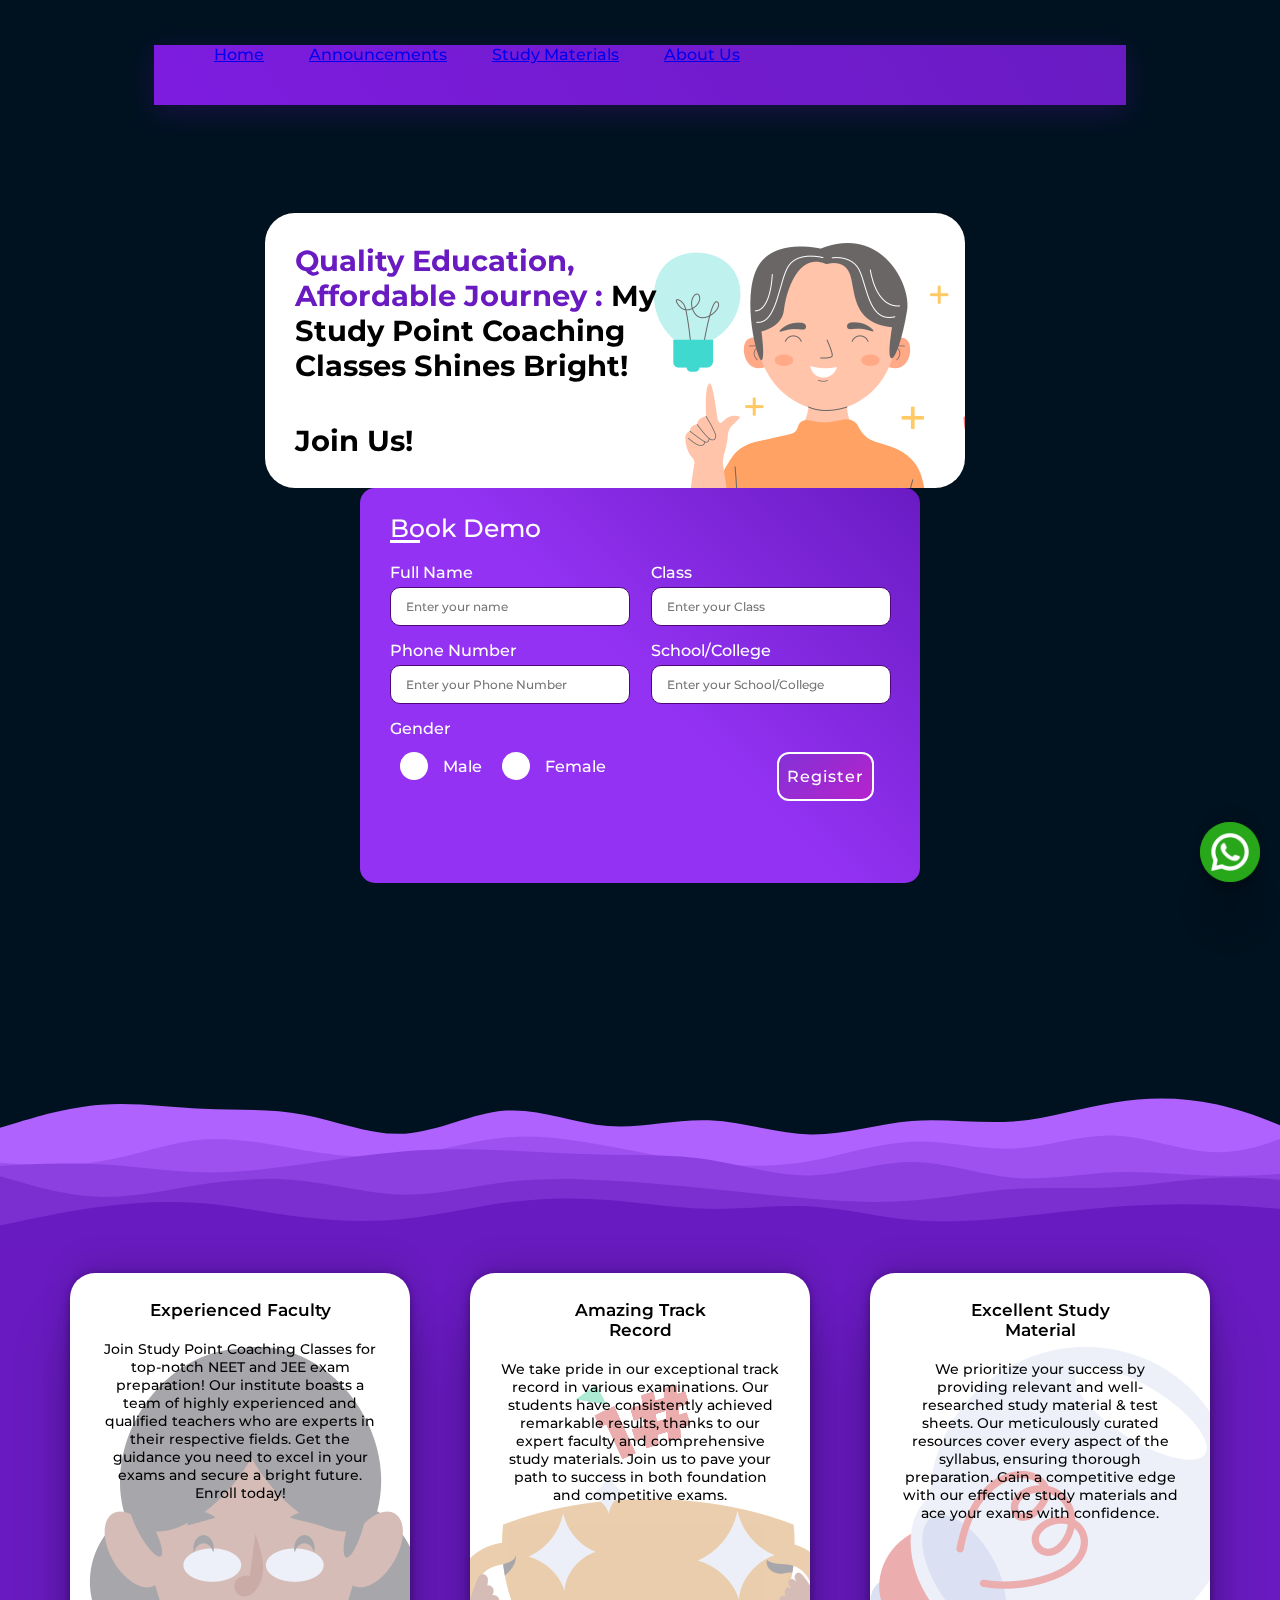
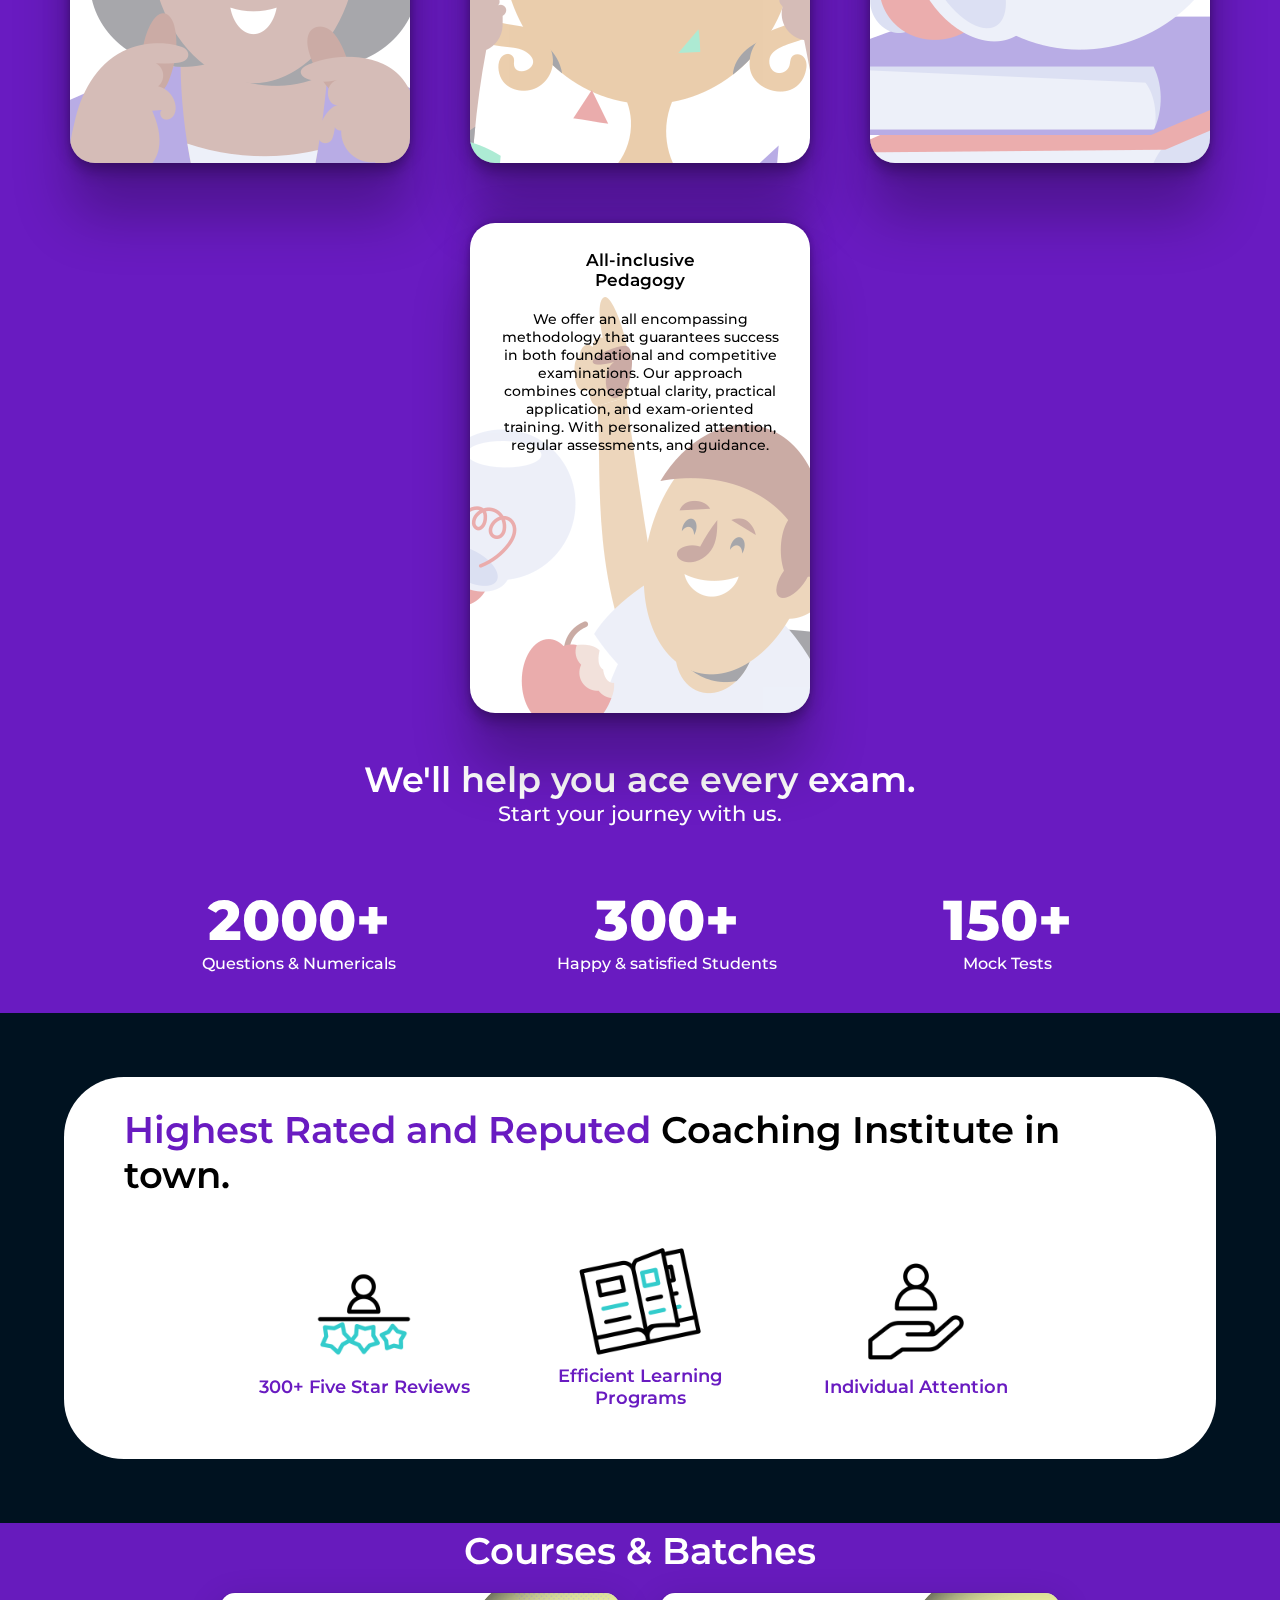
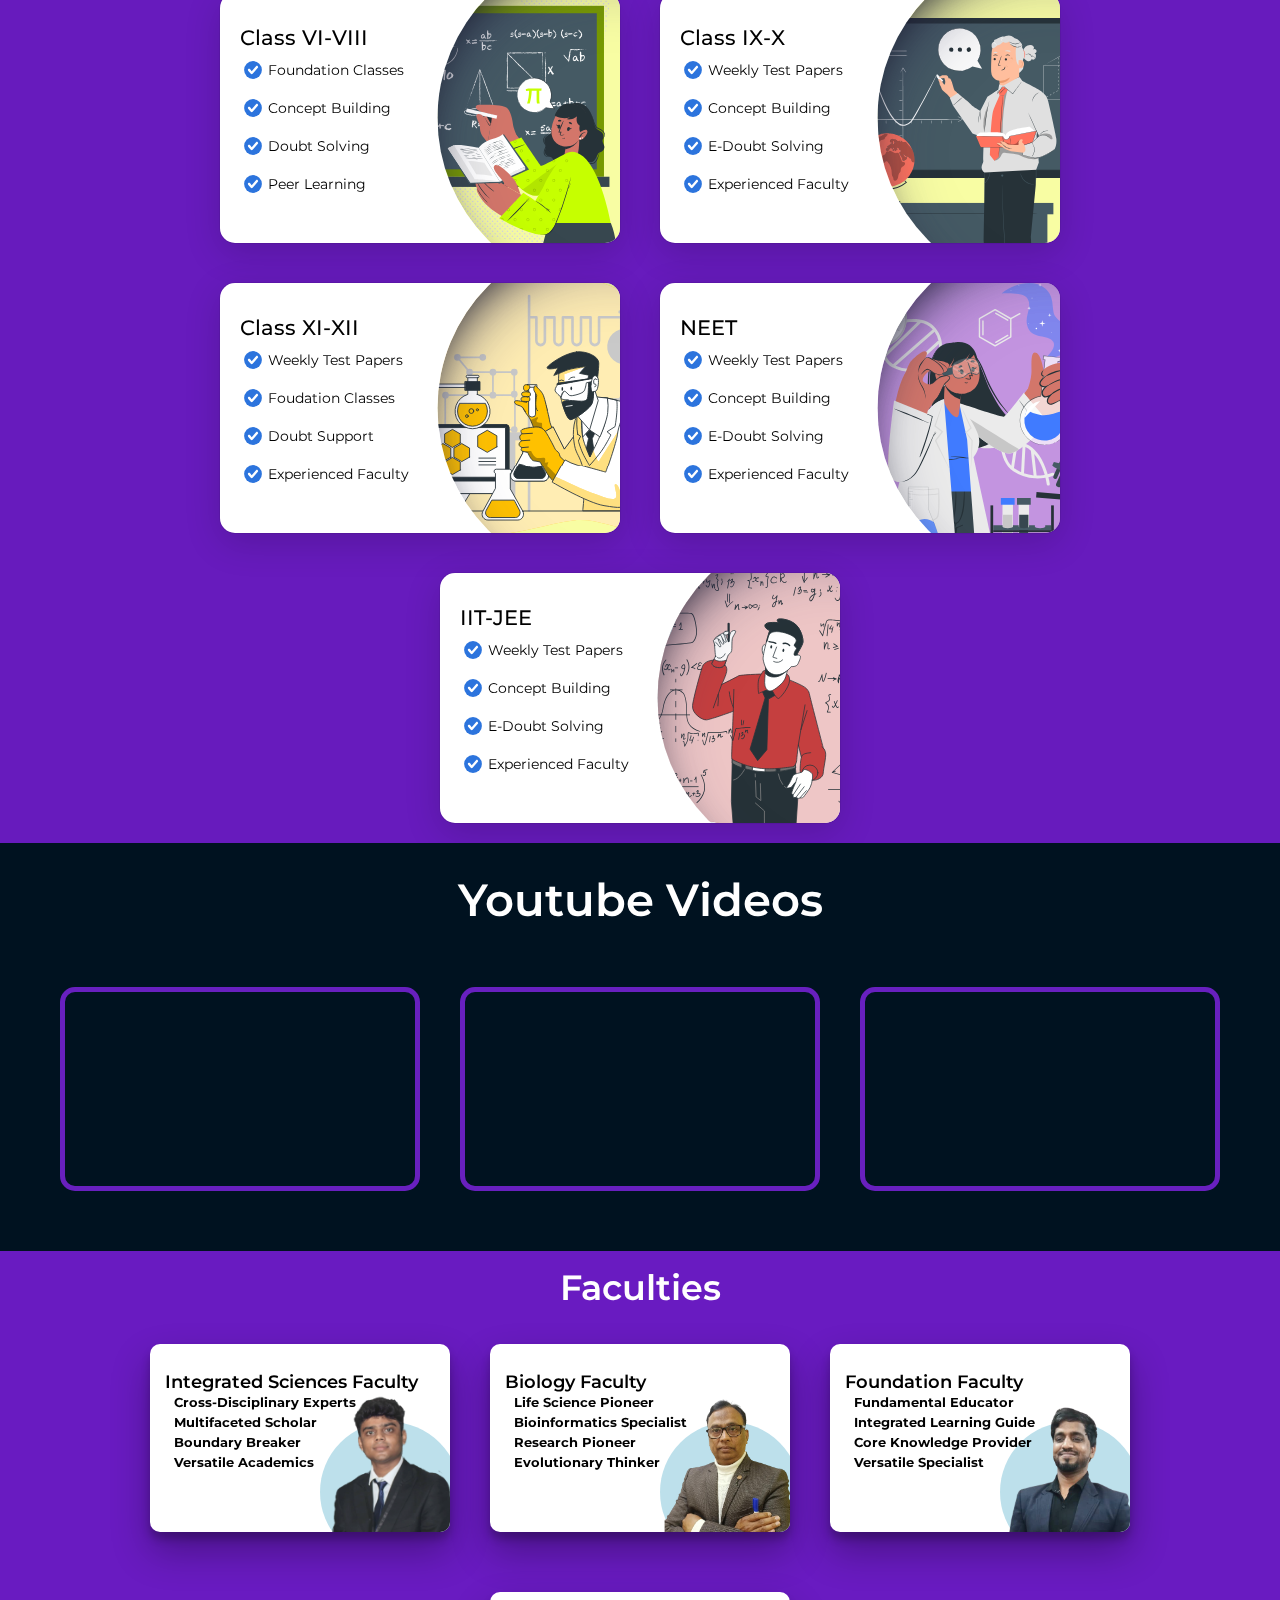
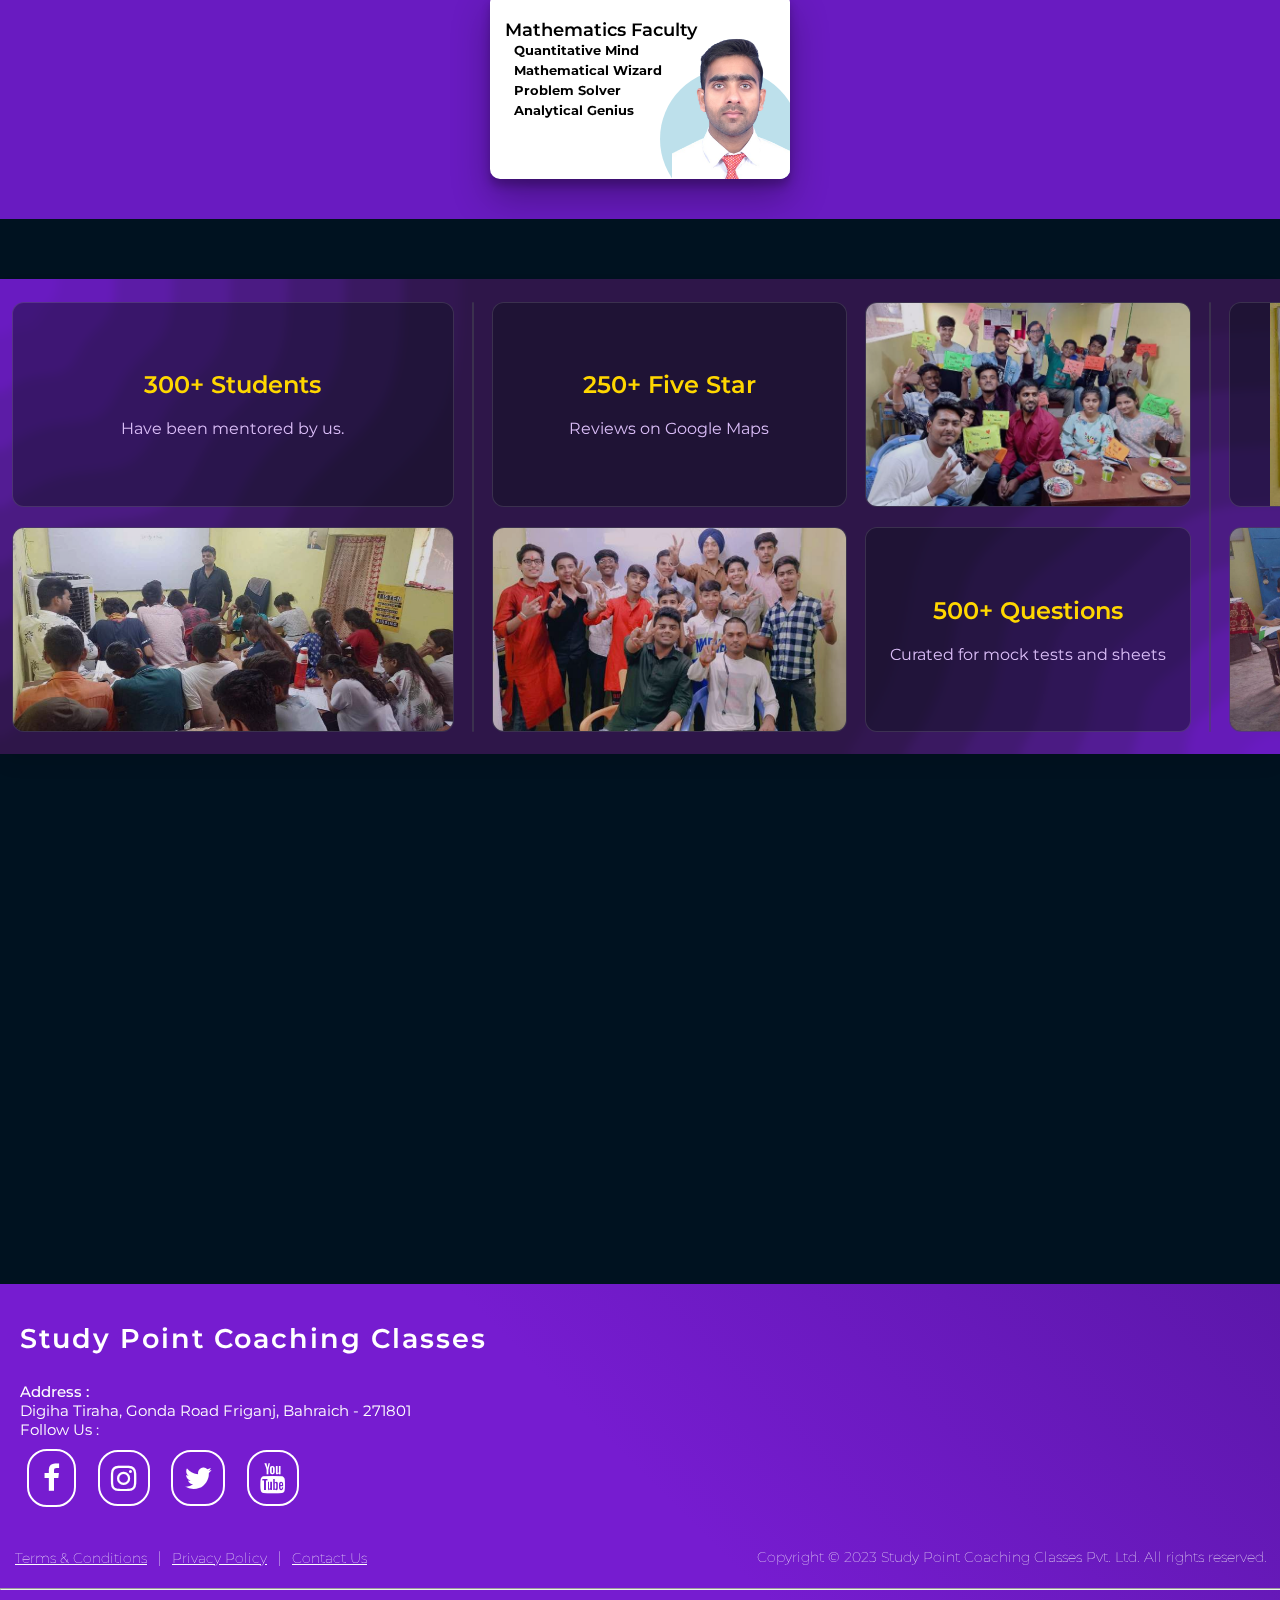
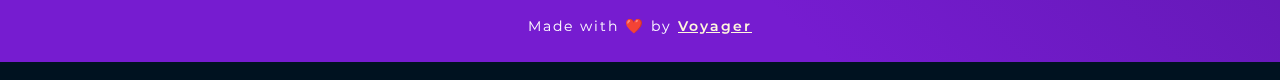
==== commit 33fac63c: "Update index.html" ====
--- a/index.html
+++ b/index.html
@@ -394,9 +394,9 @@
         <span> Youtube Videos </span>
     </div>
     <div class="yt_box">
-        <iframe src="https://www.youtube.com/embed/lXfEK8G8CUI" title="YouTube video player" frameborder="0" allow="accelerometer; autoplay; clipboard-write; encrypted-media; gyroscope; picture-in-picture; web-share"></iframe>
-        <iframe src="https://www.youtube.com/embed/QImCld9YubE"  title="YouTube video player" frameborder="0" allow="accelerometer; autoplay; clipboard-write; encrypted-media; gyroscope; picture-in-picture; web-share" allowfullscreen></iframe>
-        <iframe  src="https://www.youtube.com/embed/pP44EPBMb8A" title="YouTube video player" frameborder="0" allow="accelerometer; autoplay; clipboard-write; encrypted-media; gyroscope; picture-in-picture; web-share" allowfullscreen></iframe>
+        <iframe src="https://youtu.be/VIR7YtUjcjw?si=CUs8JMYv2eainxdr" title="YouTube video player" frameborder="0" allow="accelerometer; autoplay; clipboard-write; encrypted-media; gyroscope; picture-in-picture; web-share"></iframe>
+        <iframe src="https://youtu.be/QREnT3x3SGw?si=O7ju2emBHqI20bUa"  title="YouTube video player" frameborder="0" allow="accelerometer; autoplay; clipboard-write; encrypted-media; gyroscope; picture-in-picture; web-share" allowfullscreen></iframe>
+        <iframe  src="https://youtu.be/g-eZtdT52Rc?si=AwE-UdcevJ7UrdZ9" title="YouTube video player" frameborder="0" allow="accelerometer; autoplay; clipboard-write; encrypted-media; gyroscope; picture-in-picture; web-share" allowfullscreen></iframe>
     </div>
 
     
@@ -490,26 +490,6 @@
                     <img src="images/Faculties/RajeshwariSir.png" id="rajeshwarisir" alt="">
                 </div>
 
-                <!-- <div class="course-flex">
-                    <h1>Class IX - X</h1>
-                    <div class="teacher-name">Ram Sir</div>
-                    <button class="togglePopupBtn">Explore</button>
-                    <div class="course-info">
-                        <h2>All Subjects</h2>
-                        <h2>Mock Tests</h2>
-                        <h2>Timely Coverage</h2>
-                        <h2>Interactive Learning</h2>
-                    </div>
-                    
-                    <div class="blob"></div>
-                    <div class="popupCard">
-                        <button class="closePopupBtn">X</button>
-                        <h1>Class IX-X</h1>
-                        <p>Unlock interactive learning and academic success with our Class IX-X courses guided by Ram Sir. Encompassing all subjects, we prioritize comprehensive understanding, supplemented by mock tests to track progress. Our commitment to timely syllabus coverage ensures ample exam preparation. Join us to thrive in an engaging educational journey.</p>
-                      </div>
-                    <img src="images/Courses/ram-sir-removebg-preview.png" id="ramsir" alt="">
-                </div> -->
-
                 
             </div>
             
@@ -625,7 +605,7 @@
         
         <div class="content-flex">
             <div class="small-card sm-content">
-                <h1>300+ Students</h1>
+                <h1>500+ Students</h1>
                 <p>Have been mentored by us.</p>
             </div>
             <div class="small-card">
@@ -640,7 +620,7 @@
         <div class="content-flex">
             <div class="small-card sm-content">
                 <img src="images/Carousel/five-stars-png-31594.png" alt="" width="45%">
-                <h1>250+ Five Star</h1>
+                <h1>300+ Five Star</h1>
                 <p>Reviews on Google Maps</p>
             </div>
             <div class="small-card">
@@ -652,7 +632,7 @@
                 <img src="images/Carousel/img4.jpg" alt="" height="120%">
             </div>
             <div class="small-card sm-content">
-                <h1>500+ Questions</h1>
+                <h1>1000+ Questions</h1>
                 <p>Curated for mock tests and sheets</p>
             </div>
         </div>
--- a/carousel-styles.css
+++ b/carousel-styles.css
@@ -21,7 +21,7 @@
 
 .slider-contain {
 	/* will-change: transform; */
-    animation: scroll 30s linear infinite;
+    animation: scroll 45s linear infinite;
     display: flex;
     width: calc(250px * 24);
     /* width: 100dvw; */
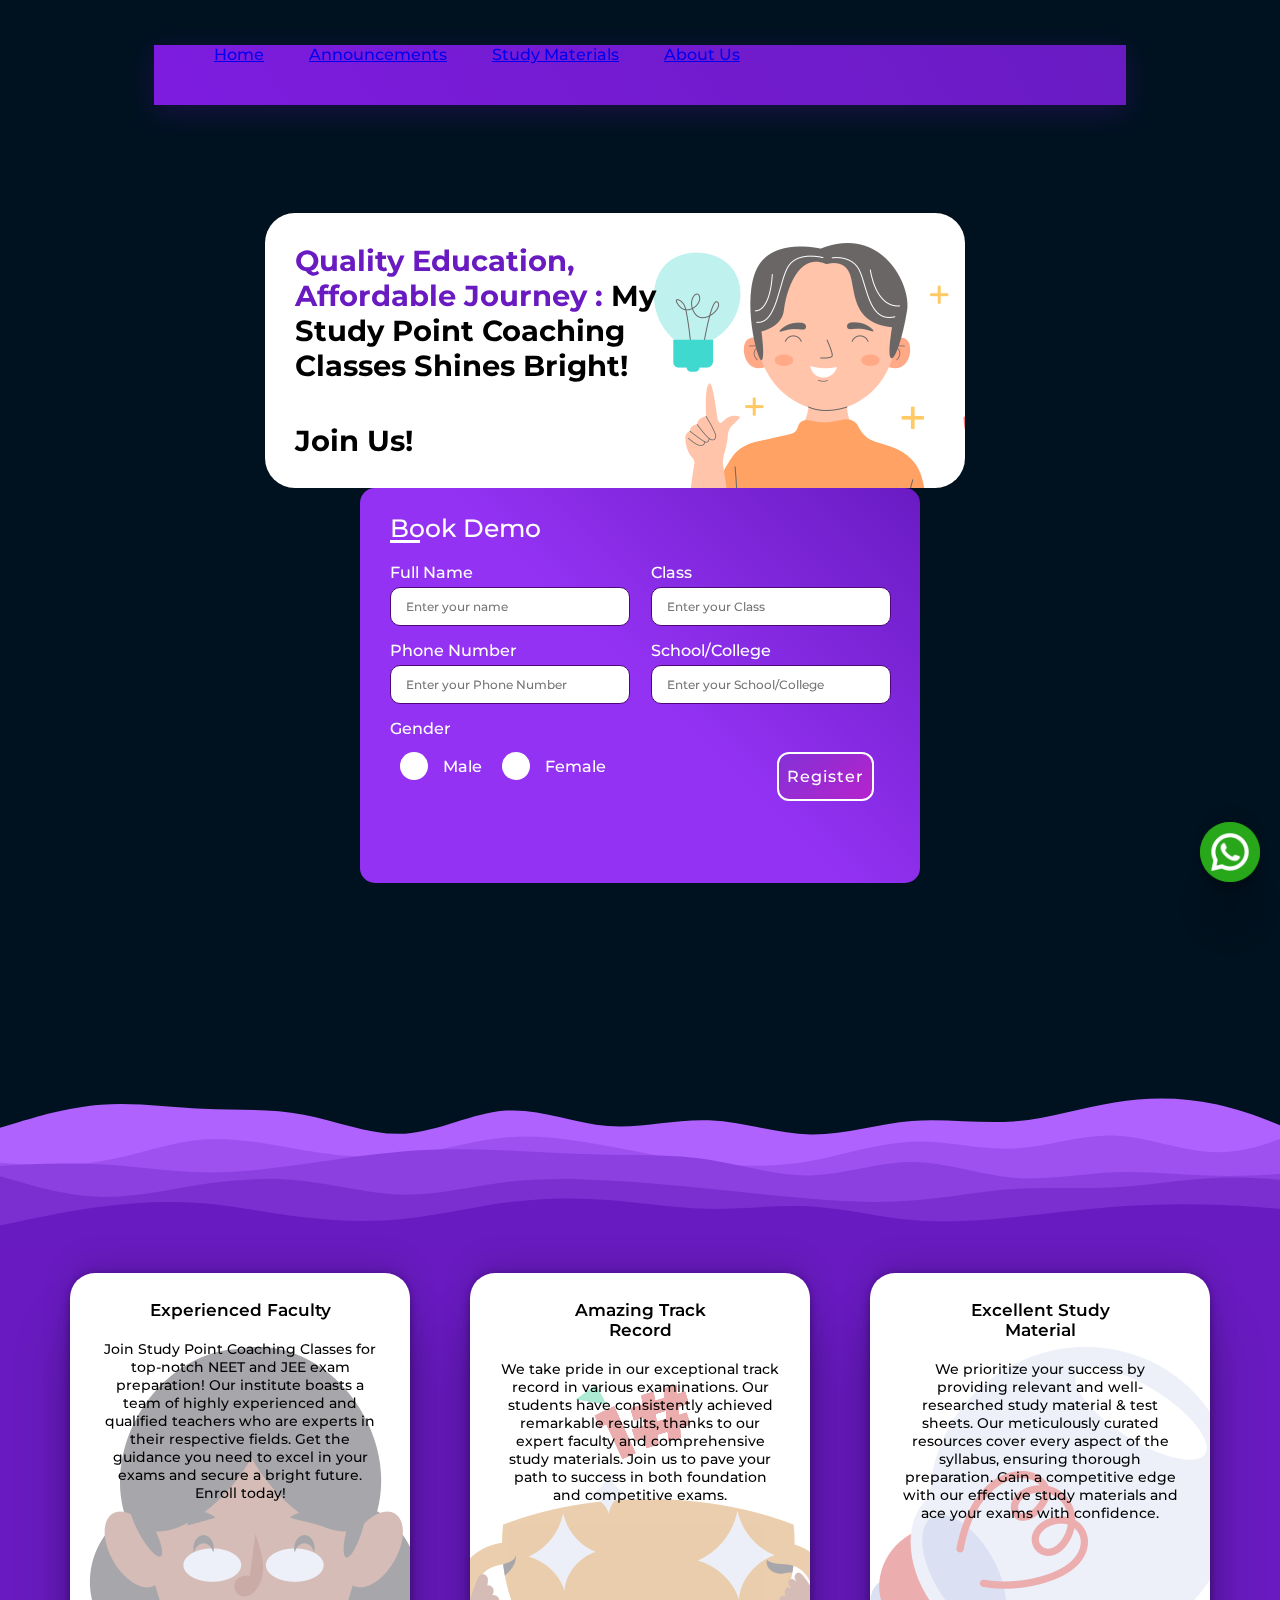
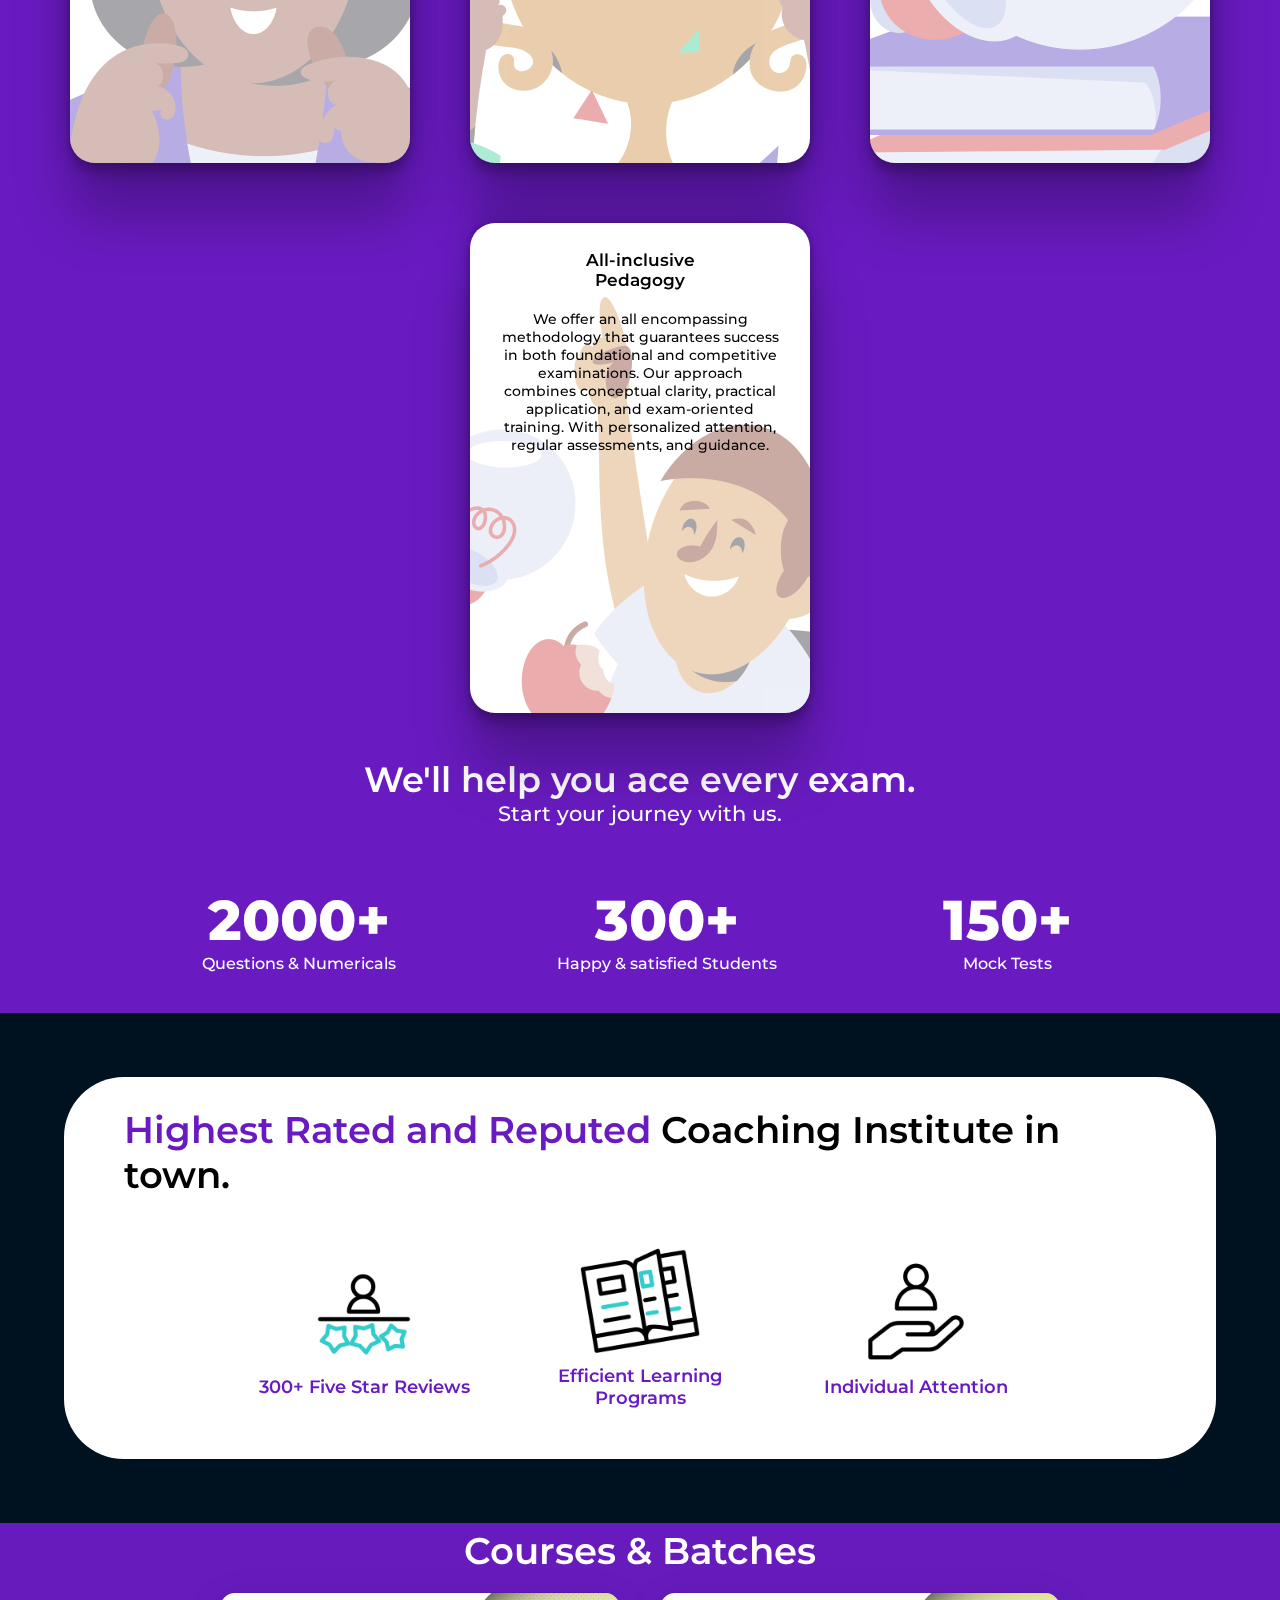
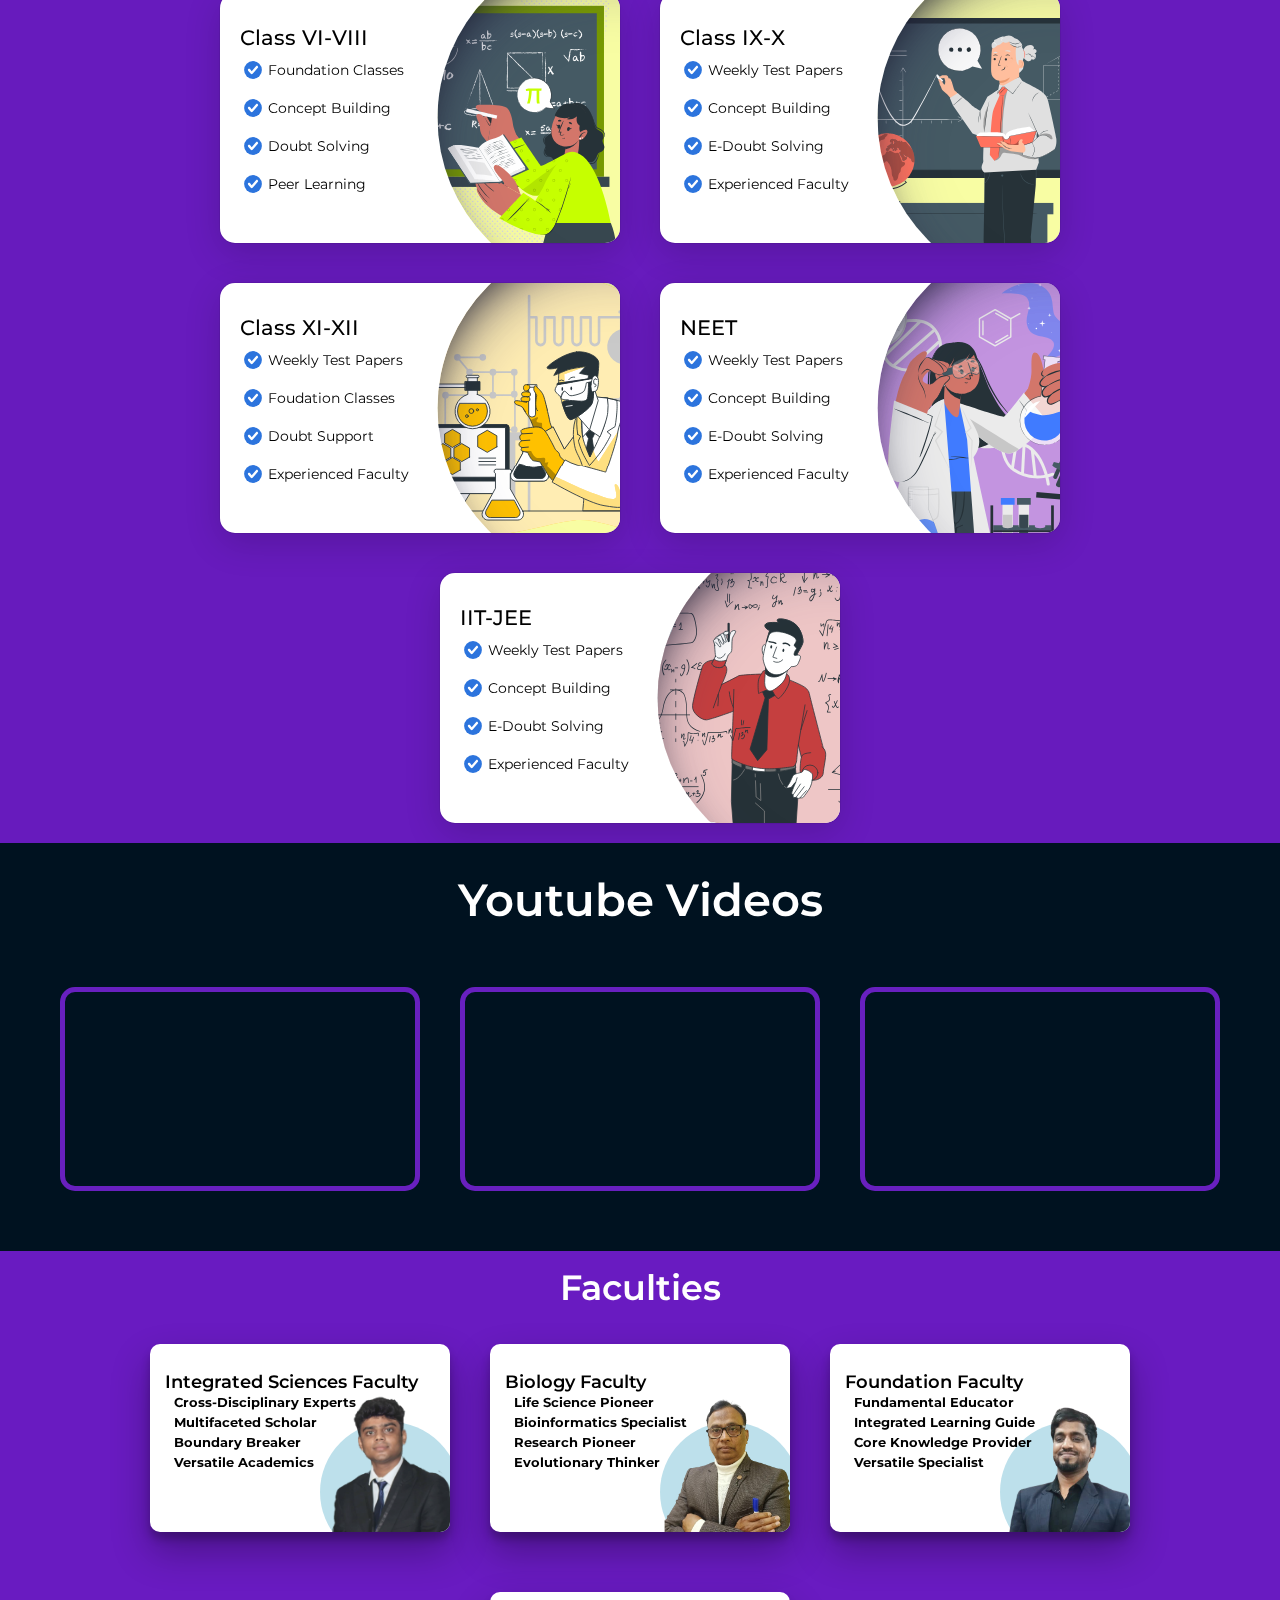
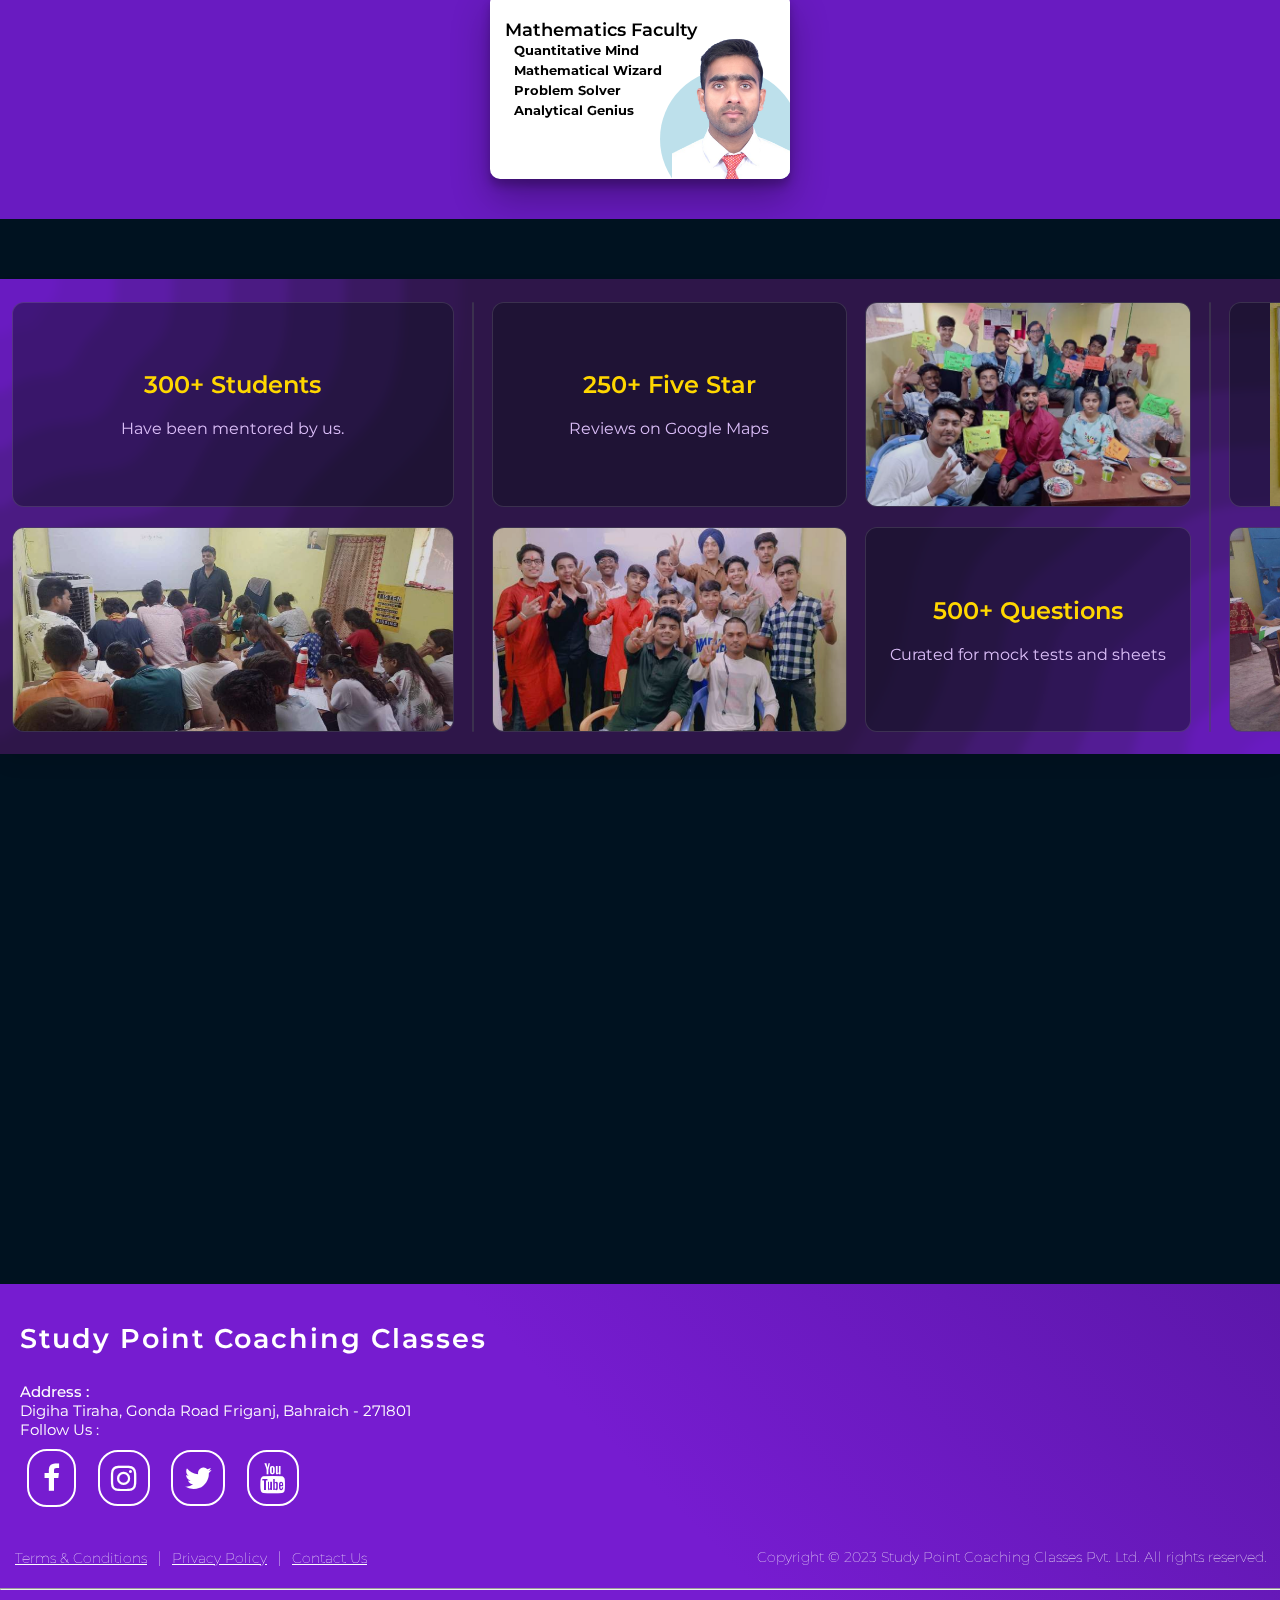
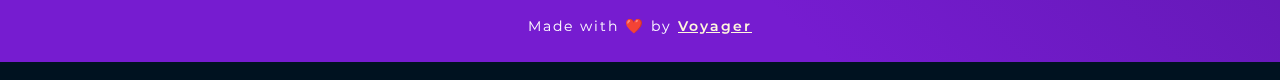
==== commit 40cf9192: "Update index.html" ====
--- a/index.html
+++ b/index.html
@@ -394,9 +394,9 @@
         <span> Youtube Videos </span>
     </div>
     <div class="yt_box">
-        <iframe src="https://youtu.be/VIR7YtUjcjw?si=CUs8JMYv2eainxdr" title="YouTube video player" frameborder="0" allow="accelerometer; autoplay; clipboard-write; encrypted-media; gyroscope; picture-in-picture; web-share"></iframe>
-        <iframe src="https://youtu.be/QREnT3x3SGw?si=O7ju2emBHqI20bUa"  title="YouTube video player" frameborder="0" allow="accelerometer; autoplay; clipboard-write; encrypted-media; gyroscope; picture-in-picture; web-share" allowfullscreen></iframe>
-        <iframe  src="https://youtu.be/g-eZtdT52Rc?si=AwE-UdcevJ7UrdZ9" title="YouTube video player" frameborder="0" allow="accelerometer; autoplay; clipboard-write; encrypted-media; gyroscope; picture-in-picture; web-share" allowfullscreen></iframe>
+        <iframe src="https://www.youtube.com/watch?v=VIR7YtUjcjw" title="YouTube video player" frameborder="0" allow="accelerometer; autoplay; clipboard-write; encrypted-media; gyroscope; picture-in-picture; web-share"></iframe>
+        <iframe src="https://www.youtube.com/watch?v=QREnT3x3SGw"  title="YouTube video player" frameborder="0" allow="accelerometer; autoplay; clipboard-write; encrypted-media; gyroscope; picture-in-picture; web-share" allowfullscreen></iframe>
+        <iframe  src="https://www.youtube.com/watch?v=g-eZtdT52Rc" title="YouTube video player" frameborder="0" allow="accelerometer; autoplay; clipboard-write; encrypted-media; gyroscope; picture-in-picture; web-share" allowfullscreen></iframe>
     </div>
 
     
